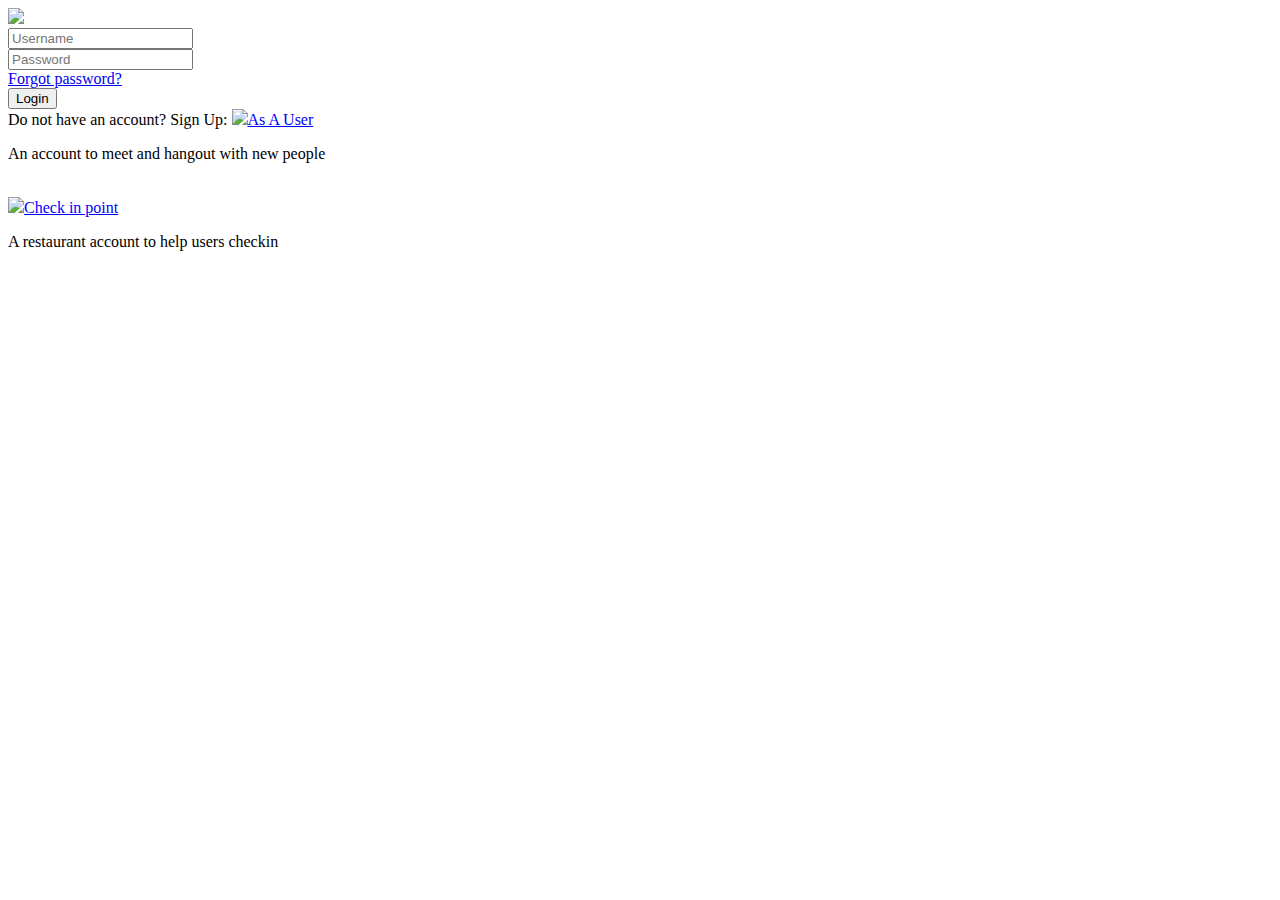
==== index.html @ bbd9164a "Add files via upload" ====
<!DOCTYPE html>
<!--
To change this license header, choose License Headers in Project Properties.
To change this template file, choose Tools | Templates
and open the template in the editor.
-->

<html lang="en">
<head>
	<title>Users | Hangout With Fans</title>
	<meta charset="UTF-8">
	<meta name="viewport" content="width=device-width, initial-scale=1">
<!--===============================================================================================-->	
	<link rel="icon" type="image/png" href="images/icons/favicon.ico"/>
<!--===============================================================================================-->
	<link rel="stylesheet" type="text/css" href="vendor/bootstrap/css/bootstrap.min.css">
<!--===============================================================================================-->
	<link rel="stylesheet" type="text/css" href="fonts/font-awesome-4.7.0/css/font-awesome.min.css">
<!--===============================================================================================-->
	<link rel="stylesheet" type="text/css" href="fonts/iconic/css/material-design-iconic-font.min.css">
<!--===============================================================================================-->
	<link rel="stylesheet" type="text/css" href="vendor/animate/animate.css">
<!--===============================================================================================-->	
	<link rel="stylesheet" type="text/css" href="vendor/css-hamburgers/hamburgers.min.css">
<!--===============================================================================================-->
	<link rel="stylesheet" type="text/css" href="vendor/animsition/css/animsition.min.css">
<!--===============================================================================================-->
	<link rel="stylesheet" type="text/css" href="vendor/select2/select2.min.css">
<!--===============================================================================================-->	
	<link rel="stylesheet" type="text/css" href="vendor/daterangepicker/daterangepicker.css">
<!--===============================================================================================-->
	<link rel="stylesheet" type="text/css" href="css/util.css">
	<link rel="stylesheet" type="text/css" href="css/main.css">
<!--===============================================================================================-->

</head>
<body>
	
	<div class="limiter">
		<div class="container-login100" style="background-image: url('images/bg-01.png');">
			<div class="wrap-login100 p-l-55 p-r-55 p-t-65 p-b-54">
                             <div class="p-l-20">  
                                        <img  src="images/logo2.png" style="width: 320px" style="height: 320px">
                                    </div>
				<form class="login100-form validate-form">
                                   

					<div class="wrap-input100 validate-input m-b-23" data-validate = "Username is reauired">
						
						<input class="input100" type="text" name="username" placeholder="Username">
						<span class="focus-input100" data-symbol="&#xf207;"></span>
					</div>

					<div class="wrap-input100 validate-input  m-b-23" data-validate="Password is required">
						
						<input class="input100" type="password" name="pass" placeholder="Password">
						<span class="focus-input100" data-symbol="&#xf191;"></span>
					</div>
					
					<div class="text-right p-t-8 p-b-31">
						<a href="forgotPassword.html">
							Forgot password?
						</a>
					</div>
					
					<div class="container-login100-form-btn">
						<div class="wrap-login100-form-btn">
							<div class="login100-form-bgbtn"></div>
							<button class="login100-form-btn">
								Login
							</button>
						</div>
                                            	<div class="flex-col-c p-t-90">
						<span class="txt1 p-b-17">
							Do not have an account? Sign Up:
						</span>

						
                                            <img src="images/profile.png" style="height: 30px" style="width: 30px"><a href="signup_user.html"  style="color: blue">As A User</a><p>An account to meet and hangout with new people</p>
                                            <br>
                                            <img src="images/location (5).png" style="height: 33px" style="width: 33px"><a href="signup_checkin.html" style="color: blue">Check in point</a><p>A restaurant account to help users checkin</p>
					</div>
					</div>

				</form>
			</div>
		</div>
	</div>
	

	<div id="dropDownSelect1"></div>
	
<!--===============================================================================================-->
	<script src="vendor/jquery/jquery-3.2.1.min.js"></script>
<!--===============================================================================================-->
	<script src="vendor/animsition/js/animsition.min.js"></script>
<!--===============================================================================================-->
	<script src="vendor/bootstrap/js/popper.js"></script>
	<script src="vendor/bootstrap/js/bootstrap.min.js"></script>
<!--===============================================================================================-->
	<script src="vendor/select2/select2.min.js"></script>
<!--===============================================================================================-->
	<script src="vendor/daterangepicker/moment.min.js"></script>
	<script src="vendor/daterangepicker/daterangepicker.js"></script>
<!--===============================================================================================-->
	<script src="vendor/countdowntime/countdowntime.js"></script>
<!--===============================================================================================-->
	<script src="js/main.js"></script>

</body>
</html>
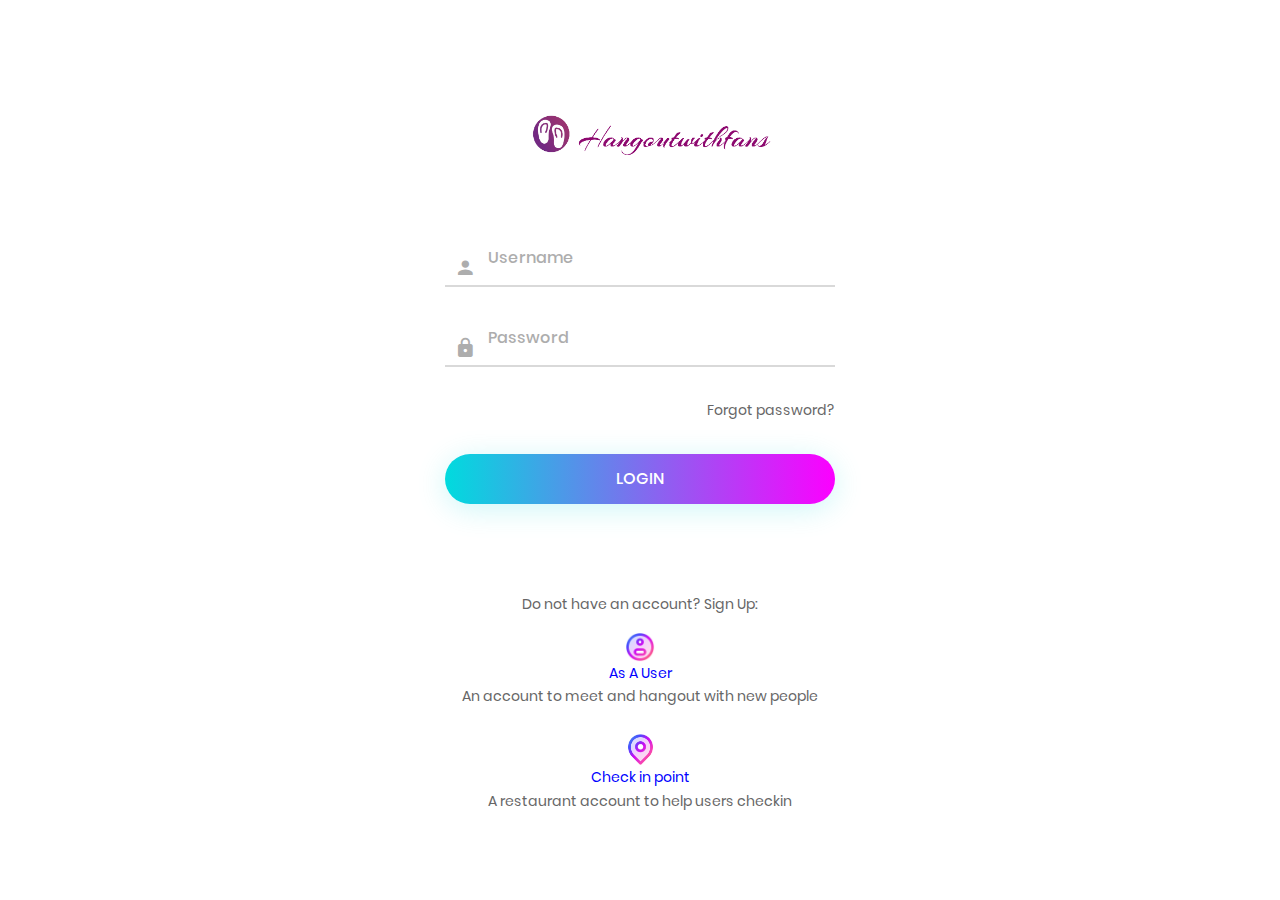
==== commit fdb0dda2: "Add files via upload" ====
--- a/index.html
+++ b/index.html
@@ -39,10 +39,11 @@
 	<div class="limiter">
 		<div class="container-login100" style="background-image: url('images/bg-01.png');">
 			<div class="wrap-login100 p-l-55 p-r-55 p-t-65 p-b-54">
-                             <div class="p-l-20">  
-                                        <img  src="images/logo2.png" style="width: 320px" style="height: 320px">
-                                    </div>
+                             
 				<form class="login100-form validate-form">
+                                    <div class="login100-form-title p-b-49">
+					 <img  src="images/logo2.png" style="width: 320px" style="height: 320px">	
+					</div>
                                    
 
 					<div class="wrap-input100 validate-input m-b-23" data-validate = "Username is reauired">
--- a/fonts/iconic/css/material-design-iconic-font.min.css
+++ b/fonts/iconic/css/material-design-iconic-font.min.css
@@ -0,0 +1 @@
+@font-face{font-family:Material-Design-Iconic-Font;src:url(../fonts/Material-Design-Iconic-Font.woff2?v=2.2.0) format('woff2'),url(../fonts/Material-Design-Iconic-Font.woff?v=2.2.0) format('woff'),url(../fonts/Material-Design-Iconic-Font.ttf?v=2.2.0) format('truetype')}.zmdi{display:inline-block;font:normal normal normal 14px/1 'Material-Design-Iconic-Font';font-size:inherit;text-rendering:auto;-webkit-font-smoothing:antialiased;-moz-osx-font-smoothing:grayscale}.zmdi-hc-lg{font-size:1.33333333em;line-height:.75em;vertical-align:-15%}.zmdi-hc-2x{font-size:2em}.zmdi-hc-3x{font-size:3em}.zmdi-hc-4x{font-size:4em}.zmdi-hc-5x{font-size:5em}.zmdi-hc-fw{width:1.28571429em;text-align:center}.zmdi-hc-ul{padding-left:0;margin-left:2.14285714em;list-style-type:none}.zmdi-hc-ul>li{position:relative}.zmdi-hc-li{position:absolute;left:-2.14285714em;width:2.14285714em;top:.14285714em;text-align:center}.zmdi-hc-li.zmdi-hc-lg{left:-1.85714286em}.zmdi-hc-border{padding:.1em .25em;border:solid .1em #9e9e9e;border-radius:2px}.zmdi-hc-border-circle{padding:.1em .25em;border:solid .1em #9e9e9e;border-radius:50%}.zmdi.pull-left{float:left;margin-right:.15em}.zmdi.pull-right{float:right;margin-left:.15em}.zmdi-hc-spin{-webkit-animation:zmdi-spin 1.5s infinite linear;animation:zmdi-spin 1.5s infinite linear}.zmdi-hc-spin-reverse{-webkit-animation:zmdi-spin-reverse 1.5s infinite linear;animation:zmdi-spin-reverse 1.5s infinite linear}@-webkit-keyframes zmdi-spin{0%{-webkit-transform:rotate(0deg);transform:rotate(0deg)}100%{-webkit-transform:rotate(359deg);transform:rotate(359deg)}}@keyframes zmdi-spin{0%{-webkit-transform:rotate(0deg);transform:rotate(0deg)}100%{-webkit-transform:rotate(359deg);transform:rotate(359deg)}}@-webkit-keyframes zmdi-spin-reverse{0%{-webkit-transform:rotate(0deg);transform:rotate(0deg)}100%{-webkit-transform:rotate(-359deg);transform:rotate(-359deg)}}@keyframes zmdi-spin-reverse{0%{-webkit-transform:rotate(0deg);transform:rotate(0deg)}100%{-webkit-transform:rotate(-359deg);transform:rotate(-359deg)}}.zmdi-hc-rotate-90{-webkit-transform:rotate(90deg);-ms-transform:rotate(90deg);transform:rotate(90deg)}.zmdi-hc-rotate-180{-webkit-transform:rotate(180deg);-ms-transform:rotate(180deg);transform:rotate(180deg)}.zmdi-hc-rotate-270{-webkit-transform:rotate(270deg);-ms-transform:rotate(270deg);transform:rotate(270deg)}.zmdi-hc-flip-horizontal{-webkit-transform:scale(-1,1);-ms-transform:scale(-1,1);transform:scale(-1,1)}.zmdi-hc-flip-vertical{-webkit-transform:scale(1,-1);-ms-transform:scale(1,-1);transform:scale(1,-1)}.zmdi-hc-stack{position:relative;display:inline-block;width:2em;height:2em;line-height:2em;vertical-align:middle}.zmdi-hc-stack-1x,.zmdi-hc-stack-2x{position:absolute;left:0;width:100%;text-align:center}.zmdi-hc-stack-1x{line-height:inherit}.zmdi-hc-stack-2x{font-size:2em}.zmdi-hc-inverse{color:#fff}.zmdi-3d-rotation:before{content:'\f101'}.zmdi-airplane-off:before{content:'\f102'}.zmdi-airplane:before{content:'\f103'}.zmdi-album:before{content:'\f104'}.zmdi-archive:before{content:'\f105'}.zmdi-assignment-account:before{content:'\f106'}.zmdi-assignment-alert:before{content:'\f107'}.zmdi-assignment-check:before{content:'\f108'}.zmdi-assignment-o:before{content:'\f109'}.zmdi-assignment-return:before{content:'\f10a'}.zmdi-assignment-returned:before{content:'\f10b'}.zmdi-assignment:before{content:'\f10c'}.zmdi-attachment-alt:before{content:'\f10d'}.zmdi-attachment:before{content:'\f10e'}.zmdi-audio:before{content:'\f10f'}.zmdi-badge-check:before{content:'\f110'}.zmdi-balance-wallet:before{content:'\f111'}.zmdi-balance:before{content:'\f112'}.zmdi-battery-alert:before{content:'\f113'}.zmdi-battery-flash:before{content:'\f114'}.zmdi-battery-unknown:before{content:'\f115'}.zmdi-battery:before{content:'\f116'}.zmdi-bike:before{content:'\f117'}.zmdi-block-alt:before{content:'\f118'}.zmdi-block:before{content:'\f119'}.zmdi-boat:before{content:'\f11a'}.zmdi-book-image:before{content:'\f11b'}.zmdi-book:before{content:'\f11c'}.zmdi-bookmark-outline:before{content:'\f11d'}.zmdi-bookmark:before{content:'\f11e'}.zmdi-brush:before{content:'\f11f'}.zmdi-bug:before{content:'\f120'}.zmdi-bus:before{content:'\f121'}.zmdi-cake:before{content:'\f122'}.zmdi-car-taxi:before{content:'\f123'}.zmdi-car-wash:before{content:'\f124'}.zmdi-car:before{content:'\f125'}.zmdi-card-giftcard:before{content:'\f126'}.zmdi-card-membership:before{content:'\f127'}.zmdi-card-travel:before{content:'\f128'}.zmdi-card:before{content:'\f129'}.zmdi-case-check:before{content:'\f12a'}.zmdi-case-download:before{content:'\f12b'}.zmdi-case-play:before{content:'\f12c'}.zmdi-case:before{content:'\f12d'}.zmdi-cast-connected:before{content:'\f12e'}.zmdi-cast:before{content:'\f12f'}.zmdi-chart-donut:before{content:'\f130'}.zmdi-chart:before{content:'\f131'}.zmdi-city-alt:before{content:'\f132'}.zmdi-city:before{content:'\f133'}.zmdi-close-circle-o:before{content:'\f134'}.zmdi-close-circle:before{content:'\f135'}.zmdi-close:before{content:'\f136'}.zmdi-cocktail:before{content:'\f137'}.zmdi-code-setting:before{content:'\f138'}.zmdi-code-smartphone:before{content:'\f139'}.zmdi-code:before{content:'\f13a'}.zmdi-coffee:before{content:'\f13b'}.zmdi-collection-bookmark:before{content:'\f13c'}.zmdi-collection-case-play:before{content:'\f13d'}.zmdi-collection-folder-image:before{content:'\f13e'}.zmdi-collection-image-o:before{content:'\f13f'}.zmdi-collection-image:before{content:'\f140'}.zmdi-collection-item-1:before{content:'\f141'}.zmdi-collection-item-2:before{content:'\f142'}.zmdi-collection-item-3:before{content:'\f143'}.zmdi-collection-item-4:before{content:'\f144'}.zmdi-collection-item-5:before{content:'\f145'}.zmdi-collection-item-6:before{content:'\f146'}.zmdi-collection-item-7:before{content:'\f147'}.zmdi-collection-item-8:before{content:'\f148'}.zmdi-collection-item-9-plus:before{content:'\f149'}.zmdi-collection-item-9:before{content:'\f14a'}.zmdi-collection-item:before{content:'\f14b'}.zmdi-collection-music:before{content:'\f14c'}.zmdi-collection-pdf:before{content:'\f14d'}.zmdi-collection-plus:before{content:'\f14e'}.zmdi-collection-speaker:before{content:'\f14f'}.zmdi-collection-text:before{content:'\f150'}.zmdi-collection-video:before{content:'\f151'}.zmdi-compass:before{content:'\f152'}.zmdi-cutlery:before{content:'\f153'}.zmdi-delete:before{content:'\f154'}.zmdi-dialpad:before{content:'\f155'}.zmdi-dns:before{content:'\f156'}.zmdi-drink:before{content:'\f157'}.zmdi-edit:before{content:'\f158'}.zmdi-email-open:before{content:'\f159'}.zmdi-email:before{content:'\f15a'}.zmdi-eye-off:before{content:'\f15b'}.zmdi-eye:before{content:'\f15c'}.zmdi-eyedropper:before{content:'\f15d'}.zmdi-favorite-outline:before{content:'\f15e'}.zmdi-favorite:before{content:'\f15f'}.zmdi-filter-list:before{content:'\f160'}.zmdi-fire:before{content:'\f161'}.zmdi-flag:before{content:'\f162'}.zmdi-flare:before{content:'\f163'}.zmdi-flash-auto:before{content:'\f164'}.zmdi-flash-off:before{content:'\f165'}.zmdi-flash:before{content:'\f166'}.zmdi-flip:before{content:'\f167'}.zmdi-flower-alt:before{content:'\f168'}.zmdi-flower:before{content:'\f169'}.zmdi-font:before{content:'\f16a'}.zmdi-fullscreen-alt:before{content:'\f16b'}.zmdi-fullscreen-exit:before{content:'\f16c'}.zmdi-fullscreen:before{content:'\f16d'}.zmdi-functions:before{content:'\f16e'}.zmdi-gas-station:before{content:'\f16f'}.zmdi-gesture:before{content:'\f170'}.zmdi-globe-alt:before{content:'\f171'}.zmdi-globe-lock:before{content:'\f172'}.zmdi-globe:before{content:'\f173'}.zmdi-graduation-cap:before{content:'\f174'}.zmdi-home:before{content:'\f175'}.zmdi-hospital-alt:before{content:'\f176'}.zmdi-hospital:before{content:'\f177'}.zmdi-hotel:before{content:'\f178'}.zmdi-hourglass-alt:before{content:'\f179'}.zmdi-hourglass-outline:before{content:'\f17a'}.zmdi-hourglass:before{content:'\f17b'}.zmdi-http:before{content:'\f17c'}.zmdi-image-alt:before{content:'\f17d'}.zmdi-image-o:before{content:'\f17e'}.zmdi-image:before{content:'\f17f'}.zmdi-inbox:before{content:'\f180'}.zmdi-invert-colors-off:before{content:'\f181'}.zmdi-invert-colors:before{content:'\f182'}.zmdi-key:before{content:'\f183'}.zmdi-label-alt-outline:before{content:'\f184'}.zmdi-label-alt:before{content:'\f185'}.zmdi-label-heart:before{content:'\f186'}.zmdi-label:before{content:'\f187'}.zmdi-labels:before{content:'\f188'}.zmdi-lamp:before{content:'\f189'}.zmdi-landscape:before{content:'\f18a'}.zmdi-layers-off:before{content:'\f18b'}.zmdi-layers:before{content:'\f18c'}.zmdi-library:before{content:'\f18d'}.zmdi-link:before{content:'\f18e'}.zmdi-lock-open:before{content:'\f18f'}.zmdi-lock-outline:before{content:'\f190'}.zmdi-lock:before{content:'\f191'}.zmdi-mail-reply-all:before{content:'\f192'}.zmdi-mail-reply:before{content:'\f193'}.zmdi-mail-send:before{content:'\f194'}.zmdi-mall:before{content:'\f195'}.zmdi-map:before{content:'\f196'}.zmdi-menu:before{content:'\f197'}.zmdi-money-box:before{content:'\f198'}.zmdi-money-off:before{content:'\f199'}.zmdi-money:before{content:'\f19a'}.zmdi-more-vert:before{content:'\f19b'}.zmdi-more:before{content:'\f19c'}.zmdi-movie-alt:before{content:'\f19d'}.zmdi-movie:before{content:'\f19e'}.zmdi-nature-people:before{content:'\f19f'}.zmdi-nature:before{content:'\f1a0'}.zmdi-navigation:before{content:'\f1a1'}.zmdi-open-in-browser:before{content:'\f1a2'}.zmdi-open-in-new:before{content:'\f1a3'}.zmdi-palette:before{content:'\f1a4'}.zmdi-parking:before{content:'\f1a5'}.zmdi-pin-account:before{content:'\f1a6'}.zmdi-pin-assistant:before{content:'\f1a7'}.zmdi-pin-drop:before{content:'\f1a8'}.zmdi-pin-help:before{content:'\f1a9'}.zmdi-pin-off:before{content:'\f1aa'}.zmdi-pin:before{content:'\f1ab'}.zmdi-pizza:before{content:'\f1ac'}.zmdi-plaster:before{content:'\f1ad'}.zmdi-power-setting:before{content:'\f1ae'}.zmdi-power:before{content:'\f1af'}.zmdi-print:before{content:'\f1b0'}.zmdi-puzzle-piece:before{content:'\f1b1'}.zmdi-quote:before{content:'\f1b2'}.zmdi-railway:before{content:'\f1b3'}.zmdi-receipt:before{content:'\f1b4'}.zmdi-refresh-alt:before{content:'\f1b5'}.zmdi-refresh-sync-alert:before{content:'\f1b6'}.zmdi-refresh-sync-off:before{content:'\f1b7'}.zmdi-refresh-sync:before{content:'\f1b8'}.zmdi-refresh:before{content:'\f1b9'}.zmdi-roller:before{content:'\f1ba'}.zmdi-ruler:before{content:'\f1bb'}.zmdi-scissors:before{content:'\f1bc'}.zmdi-screen-rotation-lock:before{content:'\f1bd'}.zmdi-screen-rotation:before{content:'\f1be'}.zmdi-search-for:before{content:'\f1bf'}.zmdi-search-in-file:before{content:'\f1c0'}.zmdi-search-in-page:before{content:'\f1c1'}.zmdi-search-replace:before{content:'\f1c2'}.zmdi-search:before{content:'\f1c3'}.zmdi-seat:before{content:'\f1c4'}.zmdi-settings-square:before{content:'\f1c5'}.zmdi-settings:before{content:'\f1c6'}.zmdi-shield-check:before{content:'\f1c7'}.zmdi-shield-security:before{content:'\f1c8'}.zmdi-shopping-basket:before{content:'\f1c9'}.zmdi-shopping-cart-plus:before{content:'\f1ca'}.zmdi-shopping-cart:before{content:'\f1cb'}.zmdi-sign-in:before{content:'\f1cc'}.zmdi-sort-amount-asc:before{content:'\f1cd'}.zmdi-sort-amount-desc:before{content:'\f1ce'}.zmdi-sort-asc:before{content:'\f1cf'}.zmdi-sort-desc:before{content:'\f1d0'}.zmdi-spellcheck:before{content:'\f1d1'}.zmdi-storage:before{content:'\f1d2'}.zmdi-store-24:before{content:'\f1d3'}.zmdi-store:before{content:'\f1d4'}.zmdi-subway:before{content:'\f1d5'}.zmdi-sun:before{content:'\f1d6'}.zmdi-tab-unselected:before{content:'\f1d7'}.zmdi-tab:before{content:'\f1d8'}.zmdi-tag-close:before{content:'\f1d9'}.zmdi-tag-more:before{content:'\f1da'}.zmdi-tag:before{content:'\f1db'}.zmdi-thumb-down:before{content:'\f1dc'}.zmdi-thumb-up-down:before{content:'\f1dd'}.zmdi-thumb-up:before{content:'\f1de'}.zmdi-ticket-star:before{content:'\f1df'}.zmdi-toll:before{content:'\f1e0'}.zmdi-toys:before{content:'\f1e1'}.zmdi-traffic:before{content:'\f1e2'}.zmdi-translate:before{content:'\f1e3'}.zmdi-triangle-down:before{content:'\f1e4'}.zmdi-triangle-up:before{content:'\f1e5'}.zmdi-truck:before{content:'\f1e6'}.zmdi-turning-sign:before{content:'\f1e7'}.zmdi-wallpaper:before{content:'\f1e8'}.zmdi-washing-machine:before{content:'\f1e9'}.zmdi-window-maximize:before{content:'\f1ea'}.zmdi-window-minimize:before{content:'\f1eb'}.zmdi-window-restore:before{content:'\f1ec'}.zmdi-wrench:before{content:'\f1ed'}.zmdi-zoom-in:before{content:'\f1ee'}.zmdi-zoom-out:before{content:'\f1ef'}.zmdi-alert-circle-o:before{content:'\f1f0'}.zmdi-alert-circle:before{content:'\f1f1'}.zmdi-alert-octagon:before{content:'\f1f2'}.zmdi-alert-polygon:before{content:'\f1f3'}.zmdi-alert-triangle:before{content:'\f1f4'}.zmdi-help-outline:before{content:'\f1f5'}.zmdi-help:before{content:'\f1f6'}.zmdi-info-outline:before{content:'\f1f7'}.zmdi-info:before{content:'\f1f8'}.zmdi-notifications-active:before{content:'\f1f9'}.zmdi-notifications-add:before{content:'\f1fa'}.zmdi-notifications-none:before{content:'\f1fb'}.zmdi-notifications-off:before{content:'\f1fc'}.zmdi-notifications-paused:before{content:'\f1fd'}.zmdi-notifications:before{content:'\f1fe'}.zmdi-account-add:before{content:'\f1ff'}.zmdi-account-box-mail:before{content:'\f200'}.zmdi-account-box-o:before{content:'\f201'}.zmdi-account-box-phone:before{content:'\f202'}.zmdi-account-box:before{content:'\f203'}.zmdi-account-calendar:before{content:'\f204'}.zmdi-account-circle:before{content:'\f205'}.zmdi-account-o:before{content:'\f206'}.zmdi-account:before{content:'\f207'}.zmdi-accounts-add:before{content:'\f208'}.zmdi-accounts-alt:before{content:'\f209'}.zmdi-accounts-list-alt:before{content:'\f20a'}.zmdi-accounts-list:before{content:'\f20b'}.zmdi-accounts-outline:before{content:'\f20c'}.zmdi-accounts:before{content:'\f20d'}.zmdi-face:before{content:'\f20e'}.zmdi-female:before{content:'\f20f'}.zmdi-male-alt:before{content:'\f210'}.zmdi-male-female:before{content:'\f211'}.zmdi-male:before{content:'\f212'}.zmdi-mood-bad:before{content:'\f213'}.zmdi-mood:before{content:'\f214'}.zmdi-run:before{content:'\f215'}.zmdi-walk:before{content:'\f216'}.zmdi-cloud-box:before{content:'\f217'}.zmdi-cloud-circle:before{content:'\f218'}.zmdi-cloud-done:before{content:'\f219'}.zmdi-cloud-download:before{content:'\f21a'}.zmdi-cloud-off:before{content:'\f21b'}.zmdi-cloud-outline-alt:before{content:'\f21c'}.zmdi-cloud-outline:before{content:'\f21d'}.zmdi-cloud-upload:before{content:'\f21e'}.zmdi-cloud:before{content:'\f21f'}.zmdi-download:before{content:'\f220'}.zmdi-file-plus:before{content:'\f221'}.zmdi-file-text:before{content:'\f222'}.zmdi-file:before{content:'\f223'}.zmdi-folder-outline:before{content:'\f224'}.zmdi-folder-person:before{content:'\f225'}.zmdi-folder-star-alt:before{content:'\f226'}.zmdi-folder-star:before{content:'\f227'}.zmdi-folder:before{content:'\f228'}.zmdi-gif:before{content:'\f229'}.zmdi-upload:before{content:'\f22a'}.zmdi-border-all:before{content:'\f22b'}.zmdi-border-bottom:before{content:'\f22c'}.zmdi-border-clear:before{content:'\f22d'}.zmdi-border-color:before{content:'\f22e'}.zmdi-border-horizontal:before{content:'\f22f'}.zmdi-border-inner:before{content:'\f230'}.zmdi-border-left:before{content:'\f231'}.zmdi-border-outer:before{content:'\f232'}.zmdi-border-right:before{content:'\f233'}.zmdi-border-style:before{content:'\f234'}.zmdi-border-top:before{content:'\f235'}.zmdi-border-vertical:before{content:'\f236'}.zmdi-copy:before{content:'\f237'}.zmdi-crop:before{content:'\f238'}.zmdi-format-align-center:before{content:'\f239'}.zmdi-format-align-justify:before{content:'\f23a'}.zmdi-format-align-left:before{content:'\f23b'}.zmdi-format-align-right:before{content:'\f23c'}.zmdi-format-bold:before{content:'\f23d'}.zmdi-format-clear-all:before{content:'\f23e'}.zmdi-format-clear:before{content:'\f23f'}.zmdi-format-color-fill:before{content:'\f240'}.zmdi-format-color-reset:before{content:'\f241'}.zmdi-format-color-text:before{content:'\f242'}.zmdi-format-indent-decrease:before{content:'\f243'}.zmdi-format-indent-increase:before{content:'\f244'}.zmdi-format-italic:before{content:'\f245'}.zmdi-format-line-spacing:before{content:'\f246'}.zmdi-format-list-bulleted:before{content:'\f247'}.zmdi-format-list-numbered:before{content:'\f248'}.zmdi-format-ltr:before{content:'\f249'}.zmdi-format-rtl:before{content:'\f24a'}.zmdi-format-size:before{content:'\f24b'}.zmdi-format-strikethrough-s:before{content:'\f24c'}.zmdi-format-strikethrough:before{content:'\f24d'}.zmdi-format-subject:before{content:'\f24e'}.zmdi-format-underlined:before{content:'\f24f'}.zmdi-format-valign-bottom:before{content:'\f250'}.zmdi-format-valign-center:before{content:'\f251'}.zmdi-format-valign-top:before{content:'\f252'}.zmdi-redo:before{content:'\f253'}.zmdi-select-all:before{content:'\f254'}.zmdi-space-bar:before{content:'\f255'}.zmdi-text-format:before{content:'\f256'}.zmdi-transform:before{content:'\f257'}.zmdi-undo:before{content:'\f258'}.zmdi-wrap-text:before{content:'\f259'}.zmdi-comment-alert:before{content:'\f25a'}.zmdi-comment-alt-text:before{content:'\f25b'}.zmdi-comment-alt:before{content:'\f25c'}.zmdi-comment-edit:before{content:'\f25d'}.zmdi-comment-image:before{content:'\f25e'}.zmdi-comment-list:before{content:'\f25f'}.zmdi-comment-more:before{content:'\f260'}.zmdi-comment-outline:before{content:'\f261'}.zmdi-comment-text-alt:before{content:'\f262'}.zmdi-comment-text:before{content:'\f263'}.zmdi-comment-video:before{content:'\f264'}.zmdi-comment:before{content:'\f265'}.zmdi-comments:before{content:'\f266'}.zmdi-check-all:before{content:'\f267'}.zmdi-check-circle-u:before{content:'\f268'}.zmdi-check-circle:before{content:'\f269'}.zmdi-check-square:before{content:'\f26a'}.zmdi-check:before{content:'\f26b'}.zmdi-circle-o:before{content:'\f26c'}.zmdi-circle:before{content:'\f26d'}.zmdi-dot-circle-alt:before{content:'\f26e'}.zmdi-dot-circle:before{content:'\f26f'}.zmdi-minus-circle-outline:before{content:'\f270'}.zmdi-minus-circle:before{content:'\f271'}.zmdi-minus-square:before{content:'\f272'}.zmdi-minus:before{content:'\f273'}.zmdi-plus-circle-o-duplicate:before{content:'\f274'}.zmdi-plus-circle-o:before{content:'\f275'}.zmdi-plus-circle:before{content:'\f276'}.zmdi-plus-square:before{content:'\f277'}.zmdi-plus:before{content:'\f278'}.zmdi-square-o:before{content:'\f279'}.zmdi-star-circle:before{content:'\f27a'}.zmdi-star-half:before{content:'\f27b'}.zmdi-star-outline:before{content:'\f27c'}.zmdi-star:before{content:'\f27d'}.zmdi-bluetooth-connected:before{content:'\f27e'}.zmdi-bluetooth-off:before{content:'\f27f'}.zmdi-bluetooth-search:before{content:'\f280'}.zmdi-bluetooth-setting:before{content:'\f281'}.zmdi-bluetooth:before{content:'\f282'}.zmdi-camera-add:before{content:'\f283'}.zmdi-camera-alt:before{content:'\f284'}.zmdi-camera-bw:before{content:'\f285'}.zmdi-camera-front:before{content:'\f286'}.zmdi-camera-mic:before{content:'\f287'}.zmdi-camera-party-mode:before{content:'\f288'}.zmdi-camera-rear:before{content:'\f289'}.zmdi-camera-roll:before{content:'\f28a'}.zmdi-camera-switch:before{content:'\f28b'}.zmdi-camera:before{content:'\f28c'}.zmdi-card-alert:before{content:'\f28d'}.zmdi-card-off:before{content:'\f28e'}.zmdi-card-sd:before{content:'\f28f'}.zmdi-card-sim:before{content:'\f290'}.zmdi-desktop-mac:before{content:'\f291'}.zmdi-desktop-windows:before{content:'\f292'}.zmdi-device-hub:before{content:'\f293'}.zmdi-devices-off:before{content:'\f294'}.zmdi-devices:before{content:'\f295'}.zmdi-dock:before{content:'\f296'}.zmdi-floppy:before{content:'\f297'}.zmdi-gamepad:before{content:'\f298'}.zmdi-gps-dot:before{content:'\f299'}.zmdi-gps-off:before{content:'\f29a'}.zmdi-gps:before{content:'\f29b'}.zmdi-headset-mic:before{content:'\f29c'}.zmdi-headset:before{content:'\f29d'}.zmdi-input-antenna:before{content:'\f29e'}.zmdi-input-composite:before{content:'\f29f'}.zmdi-input-hdmi:before{content:'\f2a0'}.zmdi-input-power:before{content:'\f2a1'}.zmdi-input-svideo:before{content:'\f2a2'}.zmdi-keyboard-hide:before{content:'\f2a3'}.zmdi-keyboard:before{content:'\f2a4'}.zmdi-laptop-chromebook:before{content:'\f2a5'}.zmdi-laptop-mac:before{content:'\f2a6'}.zmdi-laptop:before{content:'\f2a7'}.zmdi-mic-off:before{content:'\f2a8'}.zmdi-mic-outline:before{content:'\f2a9'}.zmdi-mic-setting:before{content:'\f2aa'}.zmdi-mic:before{content:'\f2ab'}.zmdi-mouse:before{content:'\f2ac'}.zmdi-network-alert:before{content:'\f2ad'}.zmdi-network-locked:before{content:'\f2ae'}.zmdi-network-off:before{content:'\f2af'}.zmdi-network-outline:before{content:'\f2b0'}.zmdi-network-setting:before{content:'\f2b1'}.zmdi-network:before{content:'\f2b2'}.zmdi-phone-bluetooth:before{content:'\f2b3'}.zmdi-phone-end:before{content:'\f2b4'}.zmdi-phone-forwarded:before{content:'\f2b5'}.zmdi-phone-in-talk:before{content:'\f2b6'}.zmdi-phone-locked:before{content:'\f2b7'}.zmdi-phone-missed:before{content:'\f2b8'}.zmdi-phone-msg:before{content:'\f2b9'}.zmdi-phone-paused:before{content:'\f2ba'}.zmdi-phone-ring:before{content:'\f2bb'}.zmdi-phone-setting:before{content:'\f2bc'}.zmdi-phone-sip:before{content:'\f2bd'}.zmdi-phone:before{content:'\f2be'}.zmdi-portable-wifi-changes:before{content:'\f2bf'}.zmdi-portable-wifi-off:before{content:'\f2c0'}.zmdi-portable-wifi:before{content:'\f2c1'}.zmdi-radio:before{content:'\f2c2'}.zmdi-reader:before{content:'\f2c3'}.zmdi-remote-control-alt:before{content:'\f2c4'}.zmdi-remote-control:before{content:'\f2c5'}.zmdi-router:before{content:'\f2c6'}.zmdi-scanner:before{content:'\f2c7'}.zmdi-smartphone-android:before{content:'\f2c8'}.zmdi-smartphone-download:before{content:'\f2c9'}.zmdi-smartphone-erase:before{content:'\f2ca'}.zmdi-smartphone-info:before{content:'\f2cb'}.zmdi-smartphone-iphone:before{content:'\f2cc'}.zmdi-smartphone-landscape-lock:before{content:'\f2cd'}.zmdi-smartphone-landscape:before{content:'\f2ce'}.zmdi-smartphone-lock:before{content:'\f2cf'}.zmdi-smartphone-portrait-lock:before{content:'\f2d0'}.zmdi-smartphone-ring:before{content:'\f2d1'}.zmdi-smartphone-setting:before{content:'\f2d2'}.zmdi-smartphone-setup:before{content:'\f2d3'}.zmdi-smartphone:before{content:'\f2d4'}.zmdi-speaker:before{content:'\f2d5'}.zmdi-tablet-android:before{content:'\f2d6'}.zmdi-tablet-mac:before{content:'\f2d7'}.zmdi-tablet:before{content:'\f2d8'}.zmdi-tv-alt-play:before{content:'\f2d9'}.zmdi-tv-list:before{content:'\f2da'}.zmdi-tv-play:before{content:'\f2db'}.zmdi-tv:before{content:'\f2dc'}.zmdi-usb:before{content:'\f2dd'}.zmdi-videocam-off:before{content:'\f2de'}.zmdi-videocam-switch:before{content:'\f2df'}.zmdi-videocam:before{content:'\f2e0'}.zmdi-watch:before{content:'\f2e1'}.zmdi-wifi-alt-2:before{content:'\f2e2'}.zmdi-wifi-alt:before{content:'\f2e3'}.zmdi-wifi-info:before{content:'\f2e4'}.zmdi-wifi-lock:before{content:'\f2e5'}.zmdi-wifi-off:before{content:'\f2e6'}.zmdi-wifi-outline:before{content:'\f2e7'}.zmdi-wifi:before{content:'\f2e8'}.zmdi-arrow-left-bottom:before{content:'\f2e9'}.zmdi-arrow-left:before{content:'\f2ea'}.zmdi-arrow-merge:before{content:'\f2eb'}.zmdi-arrow-missed:before{content:'\f2ec'}.zmdi-arrow-right-top:before{content:'\f2ed'}.zmdi-arrow-right:before{content:'\f2ee'}.zmdi-arrow-split:before{content:'\f2ef'}.zmdi-arrows:before{content:'\f2f0'}.zmdi-caret-down-circle:before{content:'\f2f1'}.zmdi-caret-down:before{content:'\f2f2'}.zmdi-caret-left-circle:before{content:'\f2f3'}.zmdi-caret-left:before{content:'\f2f4'}.zmdi-caret-right-circle:before{content:'\f2f5'}.zmdi-caret-right:before{content:'\f2f6'}.zmdi-caret-up-circle:before{content:'\f2f7'}.zmdi-caret-up:before{content:'\f2f8'}.zmdi-chevron-down:before{content:'\f2f9'}.zmdi-chevron-left:before{content:'\f2fa'}.zmdi-chevron-right:before{content:'\f2fb'}.zmdi-chevron-up:before{content:'\f2fc'}.zmdi-forward:before{content:'\f2fd'}.zmdi-long-arrow-down:before{content:'\f2fe'}.zmdi-long-arrow-left:before{content:'\f2ff'}.zmdi-long-arrow-return:before{content:'\f300'}.zmdi-long-arrow-right:before{content:'\f301'}.zmdi-long-arrow-tab:before{content:'\f302'}.zmdi-long-arrow-up:before{content:'\f303'}.zmdi-rotate-ccw:before{content:'\f304'}.zmdi-rotate-cw:before{content:'\f305'}.zmdi-rotate-left:before{content:'\f306'}.zmdi-rotate-right:before{content:'\f307'}.zmdi-square-down:before{content:'\f308'}.zmdi-square-right:before{content:'\f309'}.zmdi-swap-alt:before{content:'\f30a'}.zmdi-swap-vertical-circle:before{content:'\f30b'}.zmdi-swap-vertical:before{content:'\f30c'}.zmdi-swap:before{content:'\f30d'}.zmdi-trending-down:before{content:'\f30e'}.zmdi-trending-flat:before{content:'\f30f'}.zmdi-trending-up:before{content:'\f310'}.zmdi-unfold-less:before{content:'\f311'}.zmdi-unfold-more:before{content:'\f312'}.zmdi-apps:before{content:'\f313'}.zmdi-grid-off:before{content:'\f314'}.zmdi-grid:before{content:'\f315'}.zmdi-view-agenda:before{content:'\f316'}.zmdi-view-array:before{content:'\f317'}.zmdi-view-carousel:before{content:'\f318'}.zmdi-view-column:before{content:'\f319'}.zmdi-view-comfy:before{content:'\f31a'}.zmdi-view-compact:before{content:'\f31b'}.zmdi-view-dashboard:before{content:'\f31c'}.zmdi-view-day:before{content:'\f31d'}.zmdi-view-headline:before{content:'\f31e'}.zmdi-view-list-alt:before{content:'\f31f'}.zmdi-view-list:before{content:'\f320'}.zmdi-view-module:before{content:'\f321'}.zmdi-view-quilt:before{content:'\f322'}.zmdi-view-stream:before{content:'\f323'}.zmdi-view-subtitles:before{content:'\f324'}.zmdi-view-toc:before{content:'\f325'}.zmdi-view-web:before{content:'\f326'}.zmdi-view-week:before{content:'\f327'}.zmdi-widgets:before{content:'\f328'}.zmdi-alarm-check:before{content:'\f329'}.zmdi-alarm-off:before{content:'\f32a'}.zmdi-alarm-plus:before{content:'\f32b'}.zmdi-alarm-snooze:before{content:'\f32c'}.zmdi-alarm:before{content:'\f32d'}.zmdi-calendar-alt:before{content:'\f32e'}.zmdi-calendar-check:before{content:'\f32f'}.zmdi-calendar-close:before{content:'\f330'}.zmdi-calendar-note:before{content:'\f331'}.zmdi-calendar:before{content:'\f332'}.zmdi-time-countdown:before{content:'\f333'}.zmdi-time-interval:before{content:'\f334'}.zmdi-time-restore-setting:before{content:'\f335'}.zmdi-time-restore:before{content:'\f336'}.zmdi-time:before{content:'\f337'}.zmdi-timer-off:before{content:'\f338'}.zmdi-timer:before{content:'\f339'}.zmdi-android-alt:before{content:'\f33a'}.zmdi-android:before{content:'\f33b'}.zmdi-apple:before{content:'\f33c'}.zmdi-behance:before{content:'\f33d'}.zmdi-codepen:before{content:'\f33e'}.zmdi-dribbble:before{content:'\f33f'}.zmdi-dropbox:before{content:'\f340'}.zmdi-evernote:before{content:'\f341'}.zmdi-facebook-box:before{content:'\f342'}.zmdi-facebook:before{content:'\f343'}.zmdi-github-box:before{content:'\f344'}.zmdi-github:before{content:'\f345'}.zmdi-google-drive:before{content:'\f346'}.zmdi-google-earth:before{content:'\f347'}.zmdi-google-glass:before{content:'\f348'}.zmdi-google-maps:before{content:'\f349'}.zmdi-google-pages:before{content:'\f34a'}.zmdi-google-play:before{content:'\f34b'}.zmdi-google-plus-box:before{content:'\f34c'}.zmdi-google-plus:before{content:'\f34d'}.zmdi-google:before{content:'\f34e'}.zmdi-instagram:before{content:'\f34f'}.zmdi-language-css3:before{content:'\f350'}.zmdi-language-html5:before{content:'\f351'}.zmdi-language-javascript:before{content:'\f352'}.zmdi-language-python-alt:before{content:'\f353'}.zmdi-language-python:before{content:'\f354'}.zmdi-lastfm:before{content:'\f355'}.zmdi-linkedin-box:before{content:'\f356'}.zmdi-paypal:before{content:'\f357'}.zmdi-pinterest-box:before{content:'\f358'}.zmdi-pocket:before{content:'\f359'}.zmdi-polymer:before{content:'\f35a'}.zmdi-share:before{content:'\f35b'}.zmdi-stackoverflow:before{content:'\f35c'}.zmdi-steam-square:before{content:'\f35d'}.zmdi-steam:before{content:'\f35e'}.zmdi-twitter-box:before{content:'\f35f'}.zmdi-twitter:before{content:'\f360'}.zmdi-vk:before{content:'\f361'}.zmdi-wikipedia:before{content:'\f362'}.zmdi-windows:before{content:'\f363'}.zmdi-aspect-ratio-alt:before{content:'\f364'}.zmdi-aspect-ratio:before{content:'\f365'}.zmdi-blur-circular:before{content:'\f366'}.zmdi-blur-linear:before{content:'\f367'}.zmdi-blur-off:before{content:'\f368'}.zmdi-blur:before{content:'\f369'}.zmdi-brightness-2:before{content:'\f36a'}.zmdi-brightness-3:before{content:'\f36b'}.zmdi-brightness-4:before{content:'\f36c'}.zmdi-brightness-5:before{content:'\f36d'}.zmdi-brightness-6:before{content:'\f36e'}.zmdi-brightness-7:before{content:'\f36f'}.zmdi-brightness-auto:before{content:'\f370'}.zmdi-brightness-setting:before{content:'\f371'}.zmdi-broken-image:before{content:'\f372'}.zmdi-center-focus-strong:before{content:'\f373'}.zmdi-center-focus-weak:before{content:'\f374'}.zmdi-compare:before{content:'\f375'}.zmdi-crop-16-9:before{content:'\f376'}.zmdi-crop-3-2:before{content:'\f377'}.zmdi-crop-5-4:before{content:'\f378'}.zmdi-crop-7-5:before{content:'\f379'}.zmdi-crop-din:before{content:'\f37a'}.zmdi-crop-free:before{content:'\f37b'}.zmdi-crop-landscape:before{content:'\f37c'}.zmdi-crop-portrait:before{content:'\f37d'}.zmdi-crop-square:before{content:'\f37e'}.zmdi-exposure-alt:before{content:'\f37f'}.zmdi-exposure:before{content:'\f380'}.zmdi-filter-b-and-w:before{content:'\f381'}.zmdi-filter-center-focus:before{content:'\f382'}.zmdi-filter-frames:before{content:'\f383'}.zmdi-filter-tilt-shift:before{content:'\f384'}.zmdi-gradient:before{content:'\f385'}.zmdi-grain:before{content:'\f386'}.zmdi-graphic-eq:before{content:'\f387'}.zmdi-hdr-off:before{content:'\f388'}.zmdi-hdr-strong:before{content:'\f389'}.zmdi-hdr-weak:before{content:'\f38a'}.zmdi-hdr:before{content:'\f38b'}.zmdi-iridescent:before{content:'\f38c'}.zmdi-leak-off:before{content:'\f38d'}.zmdi-leak:before{content:'\f38e'}.zmdi-looks:before{content:'\f38f'}.zmdi-loupe:before{content:'\f390'}.zmdi-panorama-horizontal:before{content:'\f391'}.zmdi-panorama-vertical:before{content:'\f392'}.zmdi-panorama-wide-angle:before{content:'\f393'}.zmdi-photo-size-select-large:before{content:'\f394'}.zmdi-photo-size-select-small:before{content:'\f395'}.zmdi-picture-in-picture:before{content:'\f396'}.zmdi-slideshow:before{content:'\f397'}.zmdi-texture:before{content:'\f398'}.zmdi-tonality:before{content:'\f399'}.zmdi-vignette:before{content:'\f39a'}.zmdi-wb-auto:before{content:'\f39b'}.zmdi-eject-alt:before{content:'\f39c'}.zmdi-eject:before{content:'\f39d'}.zmdi-equalizer:before{content:'\f39e'}.zmdi-fast-forward:before{content:'\f39f'}.zmdi-fast-rewind:before{content:'\f3a0'}.zmdi-forward-10:before{content:'\f3a1'}.zmdi-forward-30:before{content:'\f3a2'}.zmdi-forward-5:before{content:'\f3a3'}.zmdi-hearing:before{content:'\f3a4'}.zmdi-pause-circle-outline:before{content:'\f3a5'}.zmdi-pause-circle:before{content:'\f3a6'}.zmdi-pause:before{content:'\f3a7'}.zmdi-play-circle-outline:before{content:'\f3a8'}.zmdi-play-circle:before{content:'\f3a9'}.zmdi-play:before{content:'\f3aa'}.zmdi-playlist-audio:before{content:'\f3ab'}.zmdi-playlist-plus:before{content:'\f3ac'}.zmdi-repeat-one:before{content:'\f3ad'}.zmdi-repeat:before{content:'\f3ae'}.zmdi-replay-10:before{content:'\f3af'}.zmdi-replay-30:before{content:'\f3b0'}.zmdi-replay-5:before{content:'\f3b1'}.zmdi-replay:before{content:'\f3b2'}.zmdi-shuffle:before{content:'\f3b3'}.zmdi-skip-next:before{content:'\f3b4'}.zmdi-skip-previous:before{content:'\f3b5'}.zmdi-stop:before{content:'\f3b6'}.zmdi-surround-sound:before{content:'\f3b7'}.zmdi-tune:before{content:'\f3b8'}.zmdi-volume-down:before{content:'\f3b9'}.zmdi-volume-mute:before{content:'\f3ba'}.zmdi-volume-off:before{content:'\f3bb'}.zmdi-volume-up:before{content:'\f3bc'}.zmdi-n-1-square:before{content:'\f3bd'}.zmdi-n-2-square:before{content:'\f3be'}.zmdi-n-3-square:before{content:'\f3bf'}.zmdi-n-4-square:before{content:'\f3c0'}.zmdi-n-5-square:before{content:'\f3c1'}.zmdi-n-6-square:before{content:'\f3c2'}.zmdi-neg-1:before{content:'\f3c3'}.zmdi-neg-2:before{content:'\f3c4'}.zmdi-plus-1:before{content:'\f3c5'}.zmdi-plus-2:before{content:'\f3c6'}.zmdi-sec-10:before{content:'\f3c7'}.zmdi-sec-3:before{content:'\f3c8'}.zmdi-zero:before{content:'\f3c9'}.zmdi-airline-seat-flat-angled:before{content:'\f3ca'}.zmdi-airline-seat-flat:before{content:'\f3cb'}.zmdi-airline-seat-individual-suite:before{content:'\f3cc'}.zmdi-airline-seat-legroom-extra:before{content:'\f3cd'}.zmdi-airline-seat-legroom-normal:before{content:'\f3ce'}.zmdi-airline-seat-legroom-reduced:before{content:'\f3cf'}.zmdi-airline-seat-recline-extra:before{content:'\f3d0'}.zmdi-airline-seat-recline-normal:before{content:'\f3d1'}.zmdi-airplay:before{content:'\f3d2'}.zmdi-closed-caption:before{content:'\f3d3'}.zmdi-confirmation-number:before{content:'\f3d4'}.zmdi-developer-board:before{content:'\f3d5'}.zmdi-disc-full:before{content:'\f3d6'}.zmdi-explicit:before{content:'\f3d7'}.zmdi-flight-land:before{content:'\f3d8'}.zmdi-flight-takeoff:before{content:'\f3d9'}.zmdi-flip-to-back:before{content:'\f3da'}.zmdi-flip-to-front:before{content:'\f3db'}.zmdi-group-work:before{content:'\f3dc'}.zmdi-hd:before{content:'\f3dd'}.zmdi-hq:before{content:'\f3de'}.zmdi-markunread-mailbox:before{content:'\f3df'}.zmdi-memory:before{content:'\f3e0'}.zmdi-nfc:before{content:'\f3e1'}.zmdi-play-for-work:before{content:'\f3e2'}.zmdi-power-input:before{content:'\f3e3'}.zmdi-present-to-all:before{content:'\f3e4'}.zmdi-satellite:before{content:'\f3e5'}.zmdi-tap-and-play:before{content:'\f3e6'}.zmdi-vibration:before{content:'\f3e7'}.zmdi-voicemail:before{content:'\f3e8'}.zmdi-group:before{content:'\f3e9'}.zmdi-rss:before{content:'\f3ea'}.zmdi-shape:before{content:'\f3eb'}.zmdi-spinner:before{content:'\f3ec'}.zmdi-ungroup:before{content:'\f3ed'}.zmdi-500px:before{content:'\f3ee'}.zmdi-8tracks:before{content:'\f3ef'}.zmdi-amazon:before{content:'\f3f0'}.zmdi-blogger:before{content:'\f3f1'}.zmdi-delicious:before{content:'\f3f2'}.zmdi-disqus:before{content:'\f3f3'}.zmdi-flattr:before{content:'\f3f4'}.zmdi-flickr:before{content:'\f3f5'}.zmdi-github-alt:before{content:'\f3f6'}.zmdi-google-old:before{content:'\f3f7'}.zmdi-linkedin:before{content:'\f3f8'}.zmdi-odnoklassniki:before{content:'\f3f9'}.zmdi-outlook:before{content:'\f3fa'}.zmdi-paypal-alt:before{content:'\f3fb'}.zmdi-pinterest:before{content:'\f3fc'}.zmdi-playstation:before{content:'\f3fd'}.zmdi-reddit:before{content:'\f3fe'}.zmdi-skype:before{content:'\f3ff'}.zmdi-slideshare:before{content:'\f400'}.zmdi-soundcloud:before{content:'\f401'}.zmdi-tumblr:before{content:'\f402'}.zmdi-twitch:before{content:'\f403'}.zmdi-vimeo:before{content:'\f404'}.zmdi-whatsapp:before{content:'\f405'}.zmdi-xbox:before{content:'\f406'}.zmdi-yahoo:before{content:'\f407'}.zmdi-youtube-play:before{content:'\f408'}.zmdi-youtube:before{content:'\f409'}.zmdi-3d-rotation:before{content:'\f101'}.zmdi-airplane-off:before{content:'\f102'}.zmdi-airplane:before{content:'\f103'}.zmdi-album:before{content:'\f104'}.zmdi-archive:before{content:'\f105'}.zmdi-assignment-account:before{content:'\f106'}.zmdi-assignment-alert:before{content:'\f107'}.zmdi-assignment-check:before{content:'\f108'}.zmdi-assignment-o:before{content:'\f109'}.zmdi-assignment-return:before{content:'\f10a'}.zmdi-assignment-returned:before{content:'\f10b'}.zmdi-assignment:before{content:'\f10c'}.zmdi-attachment-alt:before{content:'\f10d'}.zmdi-attachment:before{content:'\f10e'}.zmdi-audio:before{content:'\f10f'}.zmdi-badge-check:before{content:'\f110'}.zmdi-balance-wallet:before{content:'\f111'}.zmdi-balance:before{content:'\f112'}.zmdi-battery-alert:before{content:'\f113'}.zmdi-battery-flash:before{content:'\f114'}.zmdi-battery-unknown:before{content:'\f115'}.zmdi-battery:before{content:'\f116'}.zmdi-bike:before{content:'\f117'}.zmdi-block-alt:before{content:'\f118'}.zmdi-block:before{content:'\f119'}.zmdi-boat:before{content:'\f11a'}.zmdi-book-image:before{content:'\f11b'}.zmdi-book:before{content:'\f11c'}.zmdi-bookmark-outline:before{content:'\f11d'}.zmdi-bookmark:before{content:'\f11e'}.zmdi-brush:before{content:'\f11f'}.zmdi-bug:before{content:'\f120'}.zmdi-bus:before{content:'\f121'}.zmdi-cake:before{content:'\f122'}.zmdi-car-taxi:before{content:'\f123'}.zmdi-car-wash:before{content:'\f124'}.zmdi-car:before{content:'\f125'}.zmdi-card-giftcard:before{content:'\f126'}.zmdi-card-membership:before{content:'\f127'}.zmdi-card-travel:before{content:'\f128'}.zmdi-card:before{content:'\f129'}.zmdi-case-check:before{content:'\f12a'}.zmdi-case-download:before{content:'\f12b'}.zmdi-case-play:before{content:'\f12c'}.zmdi-case:before{content:'\f12d'}.zmdi-cast-connected:before{content:'\f12e'}.zmdi-cast:before{content:'\f12f'}.zmdi-chart-donut:before{content:'\f130'}.zmdi-chart:before{content:'\f131'}.zmdi-city-alt:before{content:'\f132'}.zmdi-city:before{content:'\f133'}.zmdi-close-circle-o:before{content:'\f134'}.zmdi-close-circle:before{content:'\f135'}.zmdi-close:before{content:'\f136'}.zmdi-cocktail:before{content:'\f137'}.zmdi-code-setting:before{content:'\f138'}.zmdi-code-smartphone:before{content:'\f139'}.zmdi-code:before{content:'\f13a'}.zmdi-coffee:before{content:'\f13b'}.zmdi-collection-bookmark:before{content:'\f13c'}.zmdi-collection-case-play:before{content:'\f13d'}.zmdi-collection-folder-image:before{content:'\f13e'}.zmdi-collection-image-o:before{content:'\f13f'}.zmdi-collection-image:before{content:'\f140'}.zmdi-collection-item-1:before{content:'\f141'}.zmdi-collection-item-2:before{content:'\f142'}.zmdi-collection-item-3:before{content:'\f143'}.zmdi-collection-item-4:before{content:'\f144'}.zmdi-collection-item-5:before{content:'\f145'}.zmdi-collection-item-6:before{content:'\f146'}.zmdi-collection-item-7:before{content:'\f147'}.zmdi-collection-item-8:before{content:'\f148'}.zmdi-collection-item-9-plus:before{content:'\f149'}.zmdi-collection-item-9:before{content:'\f14a'}.zmdi-collection-item:before{content:'\f14b'}.zmdi-collection-music:before{content:'\f14c'}.zmdi-collection-pdf:before{content:'\f14d'}.zmdi-collection-plus:before{content:'\f14e'}.zmdi-collection-speaker:before{content:'\f14f'}.zmdi-collection-text:before{content:'\f150'}.zmdi-collection-video:before{content:'\f151'}.zmdi-compass:before{content:'\f152'}.zmdi-cutlery:before{content:'\f153'}.zmdi-delete:before{content:'\f154'}.zmdi-dialpad:before{content:'\f155'}.zmdi-dns:before{content:'\f156'}.zmdi-drink:before{content:'\f157'}.zmdi-edit:before{content:'\f158'}.zmdi-email-open:before{content:'\f159'}.zmdi-email:before{content:'\f15a'}.zmdi-eye-off:before{content:'\f15b'}.zmdi-eye:before{content:'\f15c'}.zmdi-eyedropper:before{content:'\f15d'}.zmdi-favorite-outline:before{content:'\f15e'}.zmdi-favorite:before{content:'\f15f'}.zmdi-filter-list:before{content:'\f160'}.zmdi-fire:before{content:'\f161'}.zmdi-flag:before{content:'\f162'}.zmdi-flare:before{content:'\f163'}.zmdi-flash-auto:before{content:'\f164'}.zmdi-flash-off:before{content:'\f165'}.zmdi-flash:before{content:'\f166'}.zmdi-flip:before{content:'\f167'}.zmdi-flower-alt:before{content:'\f168'}.zmdi-flower:before{content:'\f169'}.zmdi-font:before{content:'\f16a'}.zmdi-fullscreen-alt:before{content:'\f16b'}.zmdi-fullscreen-exit:before{content:'\f16c'}.zmdi-fullscreen:before{content:'\f16d'}.zmdi-functions:before{content:'\f16e'}.zmdi-gas-station:before{content:'\f16f'}.zmdi-gesture:before{content:'\f170'}.zmdi-globe-alt:before{content:'\f171'}.zmdi-globe-lock:before{content:'\f172'}.zmdi-globe:before{content:'\f173'}.zmdi-graduation-cap:before{content:'\f174'}.zmdi-home:before{content:'\f175'}.zmdi-hospital-alt:before{content:'\f176'}.zmdi-hospital:before{content:'\f177'}.zmdi-hotel:before{content:'\f178'}.zmdi-hourglass-alt:before{content:'\f179'}.zmdi-hourglass-outline:before{content:'\f17a'}.zmdi-hourglass:before{content:'\f17b'}.zmdi-http:before{content:'\f17c'}.zmdi-image-alt:before{content:'\f17d'}.zmdi-image-o:before{content:'\f17e'}.zmdi-image:before{content:'\f17f'}.zmdi-inbox:before{content:'\f180'}.zmdi-invert-colors-off:before{content:'\f181'}.zmdi-invert-colors:before{content:'\f182'}.zmdi-key:before{content:'\f183'}.zmdi-label-alt-outline:before{content:'\f184'}.zmdi-label-alt:before{content:'\f185'}.zmdi-label-heart:before{content:'\f186'}.zmdi-label:before{content:'\f187'}.zmdi-labels:before{content:'\f188'}.zmdi-lamp:before{content:'\f189'}.zmdi-landscape:before{content:'\f18a'}.zmdi-layers-off:before{content:'\f18b'}.zmdi-layers:before{content:'\f18c'}.zmdi-library:before{content:'\f18d'}.zmdi-link:before{content:'\f18e'}.zmdi-lock-open:before{content:'\f18f'}.zmdi-lock-outline:before{content:'\f190'}.zmdi-lock:before{content:'\f191'}.zmdi-mail-reply-all:before{content:'\f192'}.zmdi-mail-reply:before{content:'\f193'}.zmdi-mail-send:before{content:'\f194'}.zmdi-mall:before{content:'\f195'}.zmdi-map:before{content:'\f196'}.zmdi-menu:before{content:'\f197'}.zmdi-money-box:before{content:'\f198'}.zmdi-money-off:before{content:'\f199'}.zmdi-money:before{content:'\f19a'}.zmdi-more-vert:before{content:'\f19b'}.zmdi-more:before{content:'\f19c'}.zmdi-movie-alt:before{content:'\f19d'}.zmdi-movie:before{content:'\f19e'}.zmdi-nature-people:before{content:'\f19f'}.zmdi-nature:before{content:'\f1a0'}.zmdi-navigation:before{content:'\f1a1'}.zmdi-open-in-browser:before{content:'\f1a2'}.zmdi-open-in-new:before{content:'\f1a3'}.zmdi-palette:before{content:'\f1a4'}.zmdi-parking:before{content:'\f1a5'}.zmdi-pin-account:before{content:'\f1a6'}.zmdi-pin-assistant:before{content:'\f1a7'}.zmdi-pin-drop:before{content:'\f1a8'}.zmdi-pin-help:before{content:'\f1a9'}.zmdi-pin-off:before{content:'\f1aa'}.zmdi-pin:before{content:'\f1ab'}.zmdi-pizza:before{content:'\f1ac'}.zmdi-plaster:before{content:'\f1ad'}.zmdi-power-setting:before{content:'\f1ae'}.zmdi-power:before{content:'\f1af'}.zmdi-print:before{content:'\f1b0'}.zmdi-puzzle-piece:before{content:'\f1b1'}.zmdi-quote:before{content:'\f1b2'}.zmdi-railway:before{content:'\f1b3'}.zmdi-receipt:before{content:'\f1b4'}.zmdi-refresh-alt:before{content:'\f1b5'}.zmdi-refresh-sync-alert:before{content:'\f1b6'}.zmdi-refresh-sync-off:before{content:'\f1b7'}.zmdi-refresh-sync:before{content:'\f1b8'}.zmdi-refresh:before{content:'\f1b9'}.zmdi-roller:before{content:'\f1ba'}.zmdi-ruler:before{content:'\f1bb'}.zmdi-scissors:before{content:'\f1bc'}.zmdi-screen-rotation-lock:before{content:'\f1bd'}.zmdi-screen-rotation:before{content:'\f1be'}.zmdi-search-for:before{content:'\f1bf'}.zmdi-search-in-file:before{content:'\f1c0'}.zmdi-search-in-page:before{content:'\f1c1'}.zmdi-search-replace:before{content:'\f1c2'}.zmdi-search:before{content:'\f1c3'}.zmdi-seat:before{content:'\f1c4'}.zmdi-settings-square:before{content:'\f1c5'}.zmdi-settings:before{content:'\f1c6'}.zmdi-shield-check:before{content:'\f1c7'}.zmdi-shield-security:before{content:'\f1c8'}.zmdi-shopping-basket:before{content:'\f1c9'}.zmdi-shopping-cart-plus:before{content:'\f1ca'}.zmdi-shopping-cart:before{content:'\f1cb'}.zmdi-sign-in:before{content:'\f1cc'}.zmdi-sort-amount-asc:before{content:'\f1cd'}.zmdi-sort-amount-desc:before{content:'\f1ce'}.zmdi-sort-asc:before{content:'\f1cf'}.zmdi-sort-desc:before{content:'\f1d0'}.zmdi-spellcheck:before{content:'\f1d1'}.zmdi-storage:before{content:'\f1d2'}.zmdi-store-24:before{content:'\f1d3'}.zmdi-store:before{content:'\f1d4'}.zmdi-subway:before{content:'\f1d5'}.zmdi-sun:before{content:'\f1d6'}.zmdi-tab-unselected:before{content:'\f1d7'}.zmdi-tab:before{content:'\f1d8'}.zmdi-tag-close:before{content:'\f1d9'}.zmdi-tag-more:before{content:'\f1da'}.zmdi-tag:before{content:'\f1db'}.zmdi-thumb-down:before{content:'\f1dc'}.zmdi-thumb-up-down:before{content:'\f1dd'}.zmdi-thumb-up:before{content:'\f1de'}.zmdi-ticket-star:before{content:'\f1df'}.zmdi-toll:before{content:'\f1e0'}.zmdi-toys:before{content:'\f1e1'}.zmdi-traffic:before{content:'\f1e2'}.zmdi-translate:before{content:'\f1e3'}.zmdi-triangle-down:before{content:'\f1e4'}.zmdi-triangle-up:before{content:'\f1e5'}.zmdi-truck:before{content:'\f1e6'}.zmdi-turning-sign:before{content:'\f1e7'}.zmdi-wallpaper:before{content:'\f1e8'}.zmdi-washing-machine:before{content:'\f1e9'}.zmdi-window-maximize:before{content:'\f1ea'}.zmdi-window-minimize:before{content:'\f1eb'}.zmdi-window-restore:before{content:'\f1ec'}.zmdi-wrench:before{content:'\f1ed'}.zmdi-zoom-in:before{content:'\f1ee'}.zmdi-zoom-out:before{content:'\f1ef'}.zmdi-alert-circle-o:before{content:'\f1f0'}.zmdi-alert-circle:before{content:'\f1f1'}.zmdi-alert-octagon:before{content:'\f1f2'}.zmdi-alert-polygon:before{content:'\f1f3'}.zmdi-alert-triangle:before{content:'\f1f4'}.zmdi-help-outline:before{content:'\f1f5'}.zmdi-help:before{content:'\f1f6'}.zmdi-info-outline:before{content:'\f1f7'}.zmdi-info:before{content:'\f1f8'}.zmdi-notifications-active:before{content:'\f1f9'}.zmdi-notifications-add:before{content:'\f1fa'}.zmdi-notifications-none:before{content:'\f1fb'}.zmdi-notifications-off:before{content:'\f1fc'}.zmdi-notifications-paused:before{content:'\f1fd'}.zmdi-notifications:before{content:'\f1fe'}.zmdi-account-add:before{content:'\f1ff'}.zmdi-account-box-mail:before{content:'\f200'}.zmdi-account-box-o:before{content:'\f201'}.zmdi-account-box-phone:before{content:'\f202'}.zmdi-account-box:before{content:'\f203'}.zmdi-account-calendar:before{content:'\f204'}.zmdi-account-circle:before{content:'\f205'}.zmdi-account-o:before{content:'\f206'}.zmdi-account:before{content:'\f207'}.zmdi-accounts-add:before{content:'\f208'}.zmdi-accounts-alt:before{content:'\f209'}.zmdi-accounts-list-alt:before{content:'\f20a'}.zmdi-accounts-list:before{content:'\f20b'}.zmdi-accounts-outline:before{content:'\f20c'}.zmdi-accounts:before{content:'\f20d'}.zmdi-face:before{content:'\f20e'}.zmdi-female:before{content:'\f20f'}.zmdi-male-alt:before{content:'\f210'}.zmdi-male-female:before{content:'\f211'}.zmdi-male:before{content:'\f212'}.zmdi-mood-bad:before{content:'\f213'}.zmdi-mood:before{content:'\f214'}.zmdi-run:before{content:'\f215'}.zmdi-walk:before{content:'\f216'}.zmdi-cloud-box:before{content:'\f217'}.zmdi-cloud-circle:before{content:'\f218'}.zmdi-cloud-done:before{content:'\f219'}.zmdi-cloud-download:before{content:'\f21a'}.zmdi-cloud-off:before{content:'\f21b'}.zmdi-cloud-outline-alt:before{content:'\f21c'}.zmdi-cloud-outline:before{content:'\f21d'}.zmdi-cloud-upload:before{content:'\f21e'}.zmdi-cloud:before{content:'\f21f'}.zmdi-download:before{content:'\f220'}.zmdi-file-plus:before{content:'\f221'}.zmdi-file-text:before{content:'\f222'}.zmdi-file:before{content:'\f223'}.zmdi-folder-outline:before{content:'\f224'}.zmdi-folder-person:before{content:'\f225'}.zmdi-folder-star-alt:before{content:'\f226'}.zmdi-folder-star:before{content:'\f227'}.zmdi-folder:before{content:'\f228'}.zmdi-gif:before{content:'\f229'}.zmdi-upload:before{content:'\f22a'}.zmdi-border-all:before{content:'\f22b'}.zmdi-border-bottom:before{content:'\f22c'}.zmdi-border-clear:before{content:'\f22d'}.zmdi-border-color:before{content:'\f22e'}.zmdi-border-horizontal:before{content:'\f22f'}.zmdi-border-inner:before{content:'\f230'}.zmdi-border-left:before{content:'\f231'}.zmdi-border-outer:before{content:'\f232'}.zmdi-border-right:before{content:'\f233'}.zmdi-border-style:before{content:'\f234'}.zmdi-border-top:before{content:'\f235'}.zmdi-border-vertical:before{content:'\f236'}.zmdi-copy:before{content:'\f237'}.zmdi-crop:before{content:'\f238'}.zmdi-format-align-center:before{content:'\f239'}.zmdi-format-align-justify:before{content:'\f23a'}.zmdi-format-align-left:before{content:'\f23b'}.zmdi-format-align-right:before{content:'\f23c'}.zmdi-format-bold:before{content:'\f23d'}.zmdi-format-clear-all:before{content:'\f23e'}.zmdi-format-clear:before{content:'\f23f'}.zmdi-format-color-fill:before{content:'\f240'}.zmdi-format-color-reset:before{content:'\f241'}.zmdi-format-color-text:before{content:'\f242'}.zmdi-format-indent-decrease:before{content:'\f243'}.zmdi-format-indent-increase:before{content:'\f244'}.zmdi-format-italic:before{content:'\f245'}.zmdi-format-line-spacing:before{content:'\f246'}.zmdi-format-list-bulleted:before{content:'\f247'}.zmdi-format-list-numbered:before{content:'\f248'}.zmdi-format-ltr:before{content:'\f249'}.zmdi-format-rtl:before{content:'\f24a'}.zmdi-format-size:before{content:'\f24b'}.zmdi-format-strikethrough-s:before{content:'\f24c'}.zmdi-format-strikethrough:before{content:'\f24d'}.zmdi-format-subject:before{content:'\f24e'}.zmdi-format-underlined:before{content:'\f24f'}.zmdi-format-valign-bottom:before{content:'\f250'}.zmdi-format-valign-center:before{content:'\f251'}.zmdi-format-valign-top:before{content:'\f252'}.zmdi-redo:before{content:'\f253'}.zmdi-select-all:before{content:'\f254'}.zmdi-space-bar:before{content:'\f255'}.zmdi-text-format:before{content:'\f256'}.zmdi-transform:before{content:'\f257'}.zmdi-undo:before{content:'\f258'}.zmdi-wrap-text:before{content:'\f259'}.zmdi-comment-alert:before{content:'\f25a'}.zmdi-comment-alt-text:before{content:'\f25b'}.zmdi-comment-alt:before{content:'\f25c'}.zmdi-comment-edit:before{content:'\f25d'}.zmdi-comment-image:before{content:'\f25e'}.zmdi-comment-list:before{content:'\f25f'}.zmdi-comment-more:before{content:'\f260'}.zmdi-comment-outline:before{content:'\f261'}.zmdi-comment-text-alt:before{content:'\f262'}.zmdi-comment-text:before{content:'\f263'}.zmdi-comment-video:before{content:'\f264'}.zmdi-comment:before{content:'\f265'}.zmdi-comments:before{content:'\f266'}.zmdi-check-all:before{content:'\f267'}.zmdi-check-circle-u:before{content:'\f268'}.zmdi-check-circle:before{content:'\f269'}.zmdi-check-square:before{content:'\f26a'}.zmdi-check:before{content:'\f26b'}.zmdi-circle-o:before{content:'\f26c'}.zmdi-circle:before{content:'\f26d'}.zmdi-dot-circle-alt:before{content:'\f26e'}.zmdi-dot-circle:before{content:'\f26f'}.zmdi-minus-circle-outline:before{content:'\f270'}.zmdi-minus-circle:before{content:'\f271'}.zmdi-minus-square:before{content:'\f272'}.zmdi-minus:before{content:'\f273'}.zmdi-plus-circle-o-duplicate:before{content:'\f274'}.zmdi-plus-circle-o:before{content:'\f275'}.zmdi-plus-circle:before{content:'\f276'}.zmdi-plus-square:before{content:'\f277'}.zmdi-plus:before{content:'\f278'}.zmdi-square-o:before{content:'\f279'}.zmdi-star-circle:before{content:'\f27a'}.zmdi-star-half:before{content:'\f27b'}.zmdi-star-outline:before{content:'\f27c'}.zmdi-star:before{content:'\f27d'}.zmdi-bluetooth-connected:before{content:'\f27e'}.zmdi-bluetooth-off:before{content:'\f27f'}.zmdi-bluetooth-search:before{content:'\f280'}.zmdi-bluetooth-setting:before{content:'\f281'}.zmdi-bluetooth:before{content:'\f282'}.zmdi-camera-add:before{content:'\f283'}.zmdi-camera-alt:before{content:'\f284'}.zmdi-camera-bw:before{content:'\f285'}.zmdi-camera-front:before{content:'\f286'}.zmdi-camera-mic:before{content:'\f287'}.zmdi-camera-party-mode:before{content:'\f288'}.zmdi-camera-rear:before{content:'\f289'}.zmdi-camera-roll:before{content:'\f28a'}.zmdi-camera-switch:before{content:'\f28b'}.zmdi-camera:before{content:'\f28c'}.zmdi-card-alert:before{content:'\f28d'}.zmdi-card-off:before{content:'\f28e'}.zmdi-card-sd:before{content:'\f28f'}.zmdi-card-sim:before{content:'\f290'}.zmdi-desktop-mac:before{content:'\f291'}.zmdi-desktop-windows:before{content:'\f292'}.zmdi-device-hub:before{content:'\f293'}.zmdi-devices-off:before{content:'\f294'}.zmdi-devices:before{content:'\f295'}.zmdi-dock:before{content:'\f296'}.zmdi-floppy:before{content:'\f297'}.zmdi-gamepad:before{content:'\f298'}.zmdi-gps-dot:before{content:'\f299'}.zmdi-gps-off:before{content:'\f29a'}.zmdi-gps:before{content:'\f29b'}.zmdi-headset-mic:before{content:'\f29c'}.zmdi-headset:before{content:'\f29d'}.zmdi-input-antenna:before{content:'\f29e'}.zmdi-input-composite:before{content:'\f29f'}.zmdi-input-hdmi:before{content:'\f2a0'}.zmdi-input-power:before{content:'\f2a1'}.zmdi-input-svideo:before{content:'\f2a2'}.zmdi-keyboard-hide:before{content:'\f2a3'}.zmdi-keyboard:before{content:'\f2a4'}.zmdi-laptop-chromebook:before{content:'\f2a5'}.zmdi-laptop-mac:before{content:'\f2a6'}.zmdi-laptop:before{content:'\f2a7'}.zmdi-mic-off:before{content:'\f2a8'}.zmdi-mic-outline:before{content:'\f2a9'}.zmdi-mic-setting:before{content:'\f2aa'}.zmdi-mic:before{content:'\f2ab'}.zmdi-mouse:before{content:'\f2ac'}.zmdi-network-alert:before{content:'\f2ad'}.zmdi-network-locked:before{content:'\f2ae'}.zmdi-network-off:before{content:'\f2af'}.zmdi-network-outline:before{content:'\f2b0'}.zmdi-network-setting:before{content:'\f2b1'}.zmdi-network:before{content:'\f2b2'}.zmdi-phone-bluetooth:before{content:'\f2b3'}.zmdi-phone-end:before{content:'\f2b4'}.zmdi-phone-forwarded:before{content:'\f2b5'}.zmdi-phone-in-talk:before{content:'\f2b6'}.zmdi-phone-locked:before{content:'\f2b7'}.zmdi-phone-missed:before{content:'\f2b8'}.zmdi-phone-msg:before{content:'\f2b9'}.zmdi-phone-paused:before{content:'\f2ba'}.zmdi-phone-ring:before{content:'\f2bb'}.zmdi-phone-setting:before{content:'\f2bc'}.zmdi-phone-sip:before{content:'\f2bd'}.zmdi-phone:before{content:'\f2be'}.zmdi-portable-wifi-changes:before{content:'\f2bf'}.zmdi-portable-wifi-off:before{content:'\f2c0'}.zmdi-portable-wifi:before{content:'\f2c1'}.zmdi-radio:before{content:'\f2c2'}.zmdi-reader:before{content:'\f2c3'}.zmdi-remote-control-alt:before{content:'\f2c4'}.zmdi-remote-control:before{content:'\f2c5'}.zmdi-router:before{content:'\f2c6'}.zmdi-scanner:before{content:'\f2c7'}.zmdi-smartphone-android:before{content:'\f2c8'}.zmdi-smartphone-download:before{content:'\f2c9'}.zmdi-smartphone-erase:before{content:'\f2ca'}.zmdi-smartphone-info:before{content:'\f2cb'}.zmdi-smartphone-iphone:before{content:'\f2cc'}.zmdi-smartphone-landscape-lock:before{content:'\f2cd'}.zmdi-smartphone-landscape:before{content:'\f2ce'}.zmdi-smartphone-lock:before{content:'\f2cf'}.zmdi-smartphone-portrait-lock:before{content:'\f2d0'}.zmdi-smartphone-ring:before{content:'\f2d1'}.zmdi-smartphone-setting:before{content:'\f2d2'}.zmdi-smartphone-setup:before{content:'\f2d3'}.zmdi-smartphone:before{content:'\f2d4'}.zmdi-speaker:before{content:'\f2d5'}.zmdi-tablet-android:before{content:'\f2d6'}.zmdi-tablet-mac:before{content:'\f2d7'}.zmdi-tablet:before{content:'\f2d8'}.zmdi-tv-alt-play:before{content:'\f2d9'}.zmdi-tv-list:before{content:'\f2da'}.zmdi-tv-play:before{content:'\f2db'}.zmdi-tv:before{content:'\f2dc'}.zmdi-usb:before{content:'\f2dd'}.zmdi-videocam-off:before{content:'\f2de'}.zmdi-videocam-switch:before{content:'\f2df'}.zmdi-videocam:before{content:'\f2e0'}.zmdi-watch:before{content:'\f2e1'}.zmdi-wifi-alt-2:before{content:'\f2e2'}.zmdi-wifi-alt:before{content:'\f2e3'}.zmdi-wifi-info:before{content:'\f2e4'}.zmdi-wifi-lock:before{content:'\f2e5'}.zmdi-wifi-off:before{content:'\f2e6'}.zmdi-wifi-outline:before{content:'\f2e7'}.zmdi-wifi:before{content:'\f2e8'}.zmdi-arrow-left-bottom:before{content:'\f2e9'}.zmdi-arrow-left:before{content:'\f2ea'}.zmdi-arrow-merge:before{content:'\f2eb'}.zmdi-arrow-missed:before{content:'\f2ec'}.zmdi-arrow-right-top:before{content:'\f2ed'}.zmdi-arrow-right:before{content:'\f2ee'}.zmdi-arrow-split:before{content:'\f2ef'}.zmdi-arrows:before{content:'\f2f0'}.zmdi-caret-down-circle:before{content:'\f2f1'}.zmdi-caret-down:before{content:'\f2f2'}.zmdi-caret-left-circle:before{content:'\f2f3'}.zmdi-caret-left:before{content:'\f2f4'}.zmdi-caret-right-circle:before{content:'\f2f5'}.zmdi-caret-right:before{content:'\f2f6'}.zmdi-caret-up-circle:before{content:'\f2f7'}.zmdi-caret-up:before{content:'\f2f8'}.zmdi-chevron-down:before{content:'\f2f9'}.zmdi-chevron-left:before{content:'\f2fa'}.zmdi-chevron-right:before{content:'\f2fb'}.zmdi-chevron-up:before{content:'\f2fc'}.zmdi-forward:before{content:'\f2fd'}.zmdi-long-arrow-down:before{content:'\f2fe'}.zmdi-long-arrow-left:before{content:'\f2ff'}.zmdi-long-arrow-return:before{content:'\f300'}.zmdi-long-arrow-right:before{content:'\f301'}.zmdi-long-arrow-tab:before{content:'\f302'}.zmdi-long-arrow-up:before{content:'\f303'}.zmdi-rotate-ccw:before{content:'\f304'}.zmdi-rotate-cw:before{content:'\f305'}.zmdi-rotate-left:before{content:'\f306'}.zmdi-rotate-right:before{content:'\f307'}.zmdi-square-down:before{content:'\f308'}.zmdi-square-right:before{content:'\f309'}.zmdi-swap-alt:before{content:'\f30a'}.zmdi-swap-vertical-circle:before{content:'\f30b'}.zmdi-swap-vertical:before{content:'\f30c'}.zmdi-swap:before{content:'\f30d'}.zmdi-trending-down:before{content:'\f30e'}.zmdi-trending-flat:before{content:'\f30f'}.zmdi-trending-up:before{content:'\f310'}.zmdi-unfold-less:before{content:'\f311'}.zmdi-unfold-more:before{content:'\f312'}.zmdi-apps:before{content:'\f313'}.zmdi-grid-off:before{content:'\f314'}.zmdi-grid:before{content:'\f315'}.zmdi-view-agenda:before{content:'\f316'}.zmdi-view-array:before{content:'\f317'}.zmdi-view-carousel:before{content:'\f318'}.zmdi-view-column:before{content:'\f319'}.zmdi-view-comfy:before{content:'\f31a'}.zmdi-view-compact:before{content:'\f31b'}.zmdi-view-dashboard:before{content:'\f31c'}.zmdi-view-day:before{content:'\f31d'}.zmdi-view-headline:before{content:'\f31e'}.zmdi-view-list-alt:before{content:'\f31f'}.zmdi-view-list:before{content:'\f320'}.zmdi-view-module:before{content:'\f321'}.zmdi-view-quilt:before{content:'\f322'}.zmdi-view-stream:before{content:'\f323'}.zmdi-view-subtitles:before{content:'\f324'}.zmdi-view-toc:before{content:'\f325'}.zmdi-view-web:before{content:'\f326'}.zmdi-view-week:before{content:'\f327'}.zmdi-widgets:before{content:'\f328'}.zmdi-alarm-check:before{content:'\f329'}.zmdi-alarm-off:before{content:'\f32a'}.zmdi-alarm-plus:before{content:'\f32b'}.zmdi-alarm-snooze:before{content:'\f32c'}.zmdi-alarm:before{content:'\f32d'}.zmdi-calendar-alt:before{content:'\f32e'}.zmdi-calendar-check:before{content:'\f32f'}.zmdi-calendar-close:before{content:'\f330'}.zmdi-calendar-note:before{content:'\f331'}.zmdi-calendar:before{content:'\f332'}.zmdi-time-countdown:before{content:'\f333'}.zmdi-time-interval:before{content:'\f334'}.zmdi-time-restore-setting:before{content:'\f335'}.zmdi-time-restore:before{content:'\f336'}.zmdi-time:before{content:'\f337'}.zmdi-timer-off:before{content:'\f338'}.zmdi-timer:before{content:'\f339'}.zmdi-android-alt:before{content:'\f33a'}.zmdi-android:before{content:'\f33b'}.zmdi-apple:before{content:'\f33c'}.zmdi-behance:before{content:'\f33d'}.zmdi-codepen:before{content:'\f33e'}.zmdi-dribbble:before{content:'\f33f'}.zmdi-dropbox:before{content:'\f340'}.zmdi-evernote:before{content:'\f341'}.zmdi-facebook-box:before{content:'\f342'}.zmdi-facebook:before{content:'\f343'}.zmdi-github-box:before{content:'\f344'}.zmdi-github:before{content:'\f345'}.zmdi-google-drive:before{content:'\f346'}.zmdi-google-earth:before{content:'\f347'}.zmdi-google-glass:before{content:'\f348'}.zmdi-google-maps:before{content:'\f349'}.zmdi-google-pages:before{content:'\f34a'}.zmdi-google-play:before{content:'\f34b'}.zmdi-google-plus-box:before{content:'\f34c'}.zmdi-google-plus:before{content:'\f34d'}.zmdi-google:before{content:'\f34e'}.zmdi-instagram:before{content:'\f34f'}.zmdi-language-css3:before{content:'\f350'}.zmdi-language-html5:before{content:'\f351'}.zmdi-language-javascript:before{content:'\f352'}.zmdi-language-python-alt:before{content:'\f353'}.zmdi-language-python:before{content:'\f354'}.zmdi-lastfm:before{content:'\f355'}.zmdi-linkedin-box:before{content:'\f356'}.zmdi-paypal:before{content:'\f357'}.zmdi-pinterest-box:before{content:'\f358'}.zmdi-pocket:before{content:'\f359'}.zmdi-polymer:before{content:'\f35a'}.zmdi-share:before{content:'\f35b'}.zmdi-stackoverflow:before{content:'\f35c'}.zmdi-steam-square:before{content:'\f35d'}.zmdi-steam:before{content:'\f35e'}.zmdi-twitter-box:before{content:'\f35f'}.zmdi-twitter:before{content:'\f360'}.zmdi-vk:before{content:'\f361'}.zmdi-wikipedia:before{content:'\f362'}.zmdi-windows:before{content:'\f363'}.zmdi-aspect-ratio-alt:before{content:'\f364'}.zmdi-aspect-ratio:before{content:'\f365'}.zmdi-blur-circular:before{content:'\f366'}.zmdi-blur-linear:before{content:'\f367'}.zmdi-blur-off:before{content:'\f368'}.zmdi-blur:before{content:'\f369'}.zmdi-brightness-2:before{content:'\f36a'}.zmdi-brightness-3:before{content:'\f36b'}.zmdi-brightness-4:before{content:'\f36c'}.zmdi-brightness-5:before{content:'\f36d'}.zmdi-brightness-6:before{content:'\f36e'}.zmdi-brightness-7:before{content:'\f36f'}.zmdi-brightness-auto:before{content:'\f370'}.zmdi-brightness-setting:before{content:'\f371'}.zmdi-broken-image:before{content:'\f372'}.zmdi-center-focus-strong:before{content:'\f373'}.zmdi-center-focus-weak:before{content:'\f374'}.zmdi-compare:before{content:'\f375'}.zmdi-crop-16-9:before{content:'\f376'}.zmdi-crop-3-2:before{content:'\f377'}.zmdi-crop-5-4:before{content:'\f378'}.zmdi-crop-7-5:before{content:'\f379'}.zmdi-crop-din:before{content:'\f37a'}.zmdi-crop-free:before{content:'\f37b'}.zmdi-crop-landscape:before{content:'\f37c'}.zmdi-crop-portrait:before{content:'\f37d'}.zmdi-crop-square:before{content:'\f37e'}.zmdi-exposure-alt:before{content:'\f37f'}.zmdi-exposure:before{content:'\f380'}.zmdi-filter-b-and-w:before{content:'\f381'}.zmdi-filter-center-focus:before{content:'\f382'}.zmdi-filter-frames:before{content:'\f383'}.zmdi-filter-tilt-shift:before{content:'\f384'}.zmdi-gradient:before{content:'\f385'}.zmdi-grain:before{content:'\f386'}.zmdi-graphic-eq:before{content:'\f387'}.zmdi-hdr-off:before{content:'\f388'}.zmdi-hdr-strong:before{content:'\f389'}.zmdi-hdr-weak:before{content:'\f38a'}.zmdi-hdr:before{content:'\f38b'}.zmdi-iridescent:before{content:'\f38c'}.zmdi-leak-off:before{content:'\f38d'}.zmdi-leak:before{content:'\f38e'}.zmdi-looks:before{content:'\f38f'}.zmdi-loupe:before{content:'\f390'}.zmdi-panorama-horizontal:before{content:'\f391'}.zmdi-panorama-vertical:before{content:'\f392'}.zmdi-panorama-wide-angle:before{content:'\f393'}.zmdi-photo-size-select-large:before{content:'\f394'}.zmdi-photo-size-select-small:before{content:'\f395'}.zmdi-picture-in-picture:before{content:'\f396'}.zmdi-slideshow:before{content:'\f397'}.zmdi-texture:before{content:'\f398'}.zmdi-tonality:before{content:'\f399'}.zmdi-vignette:before{content:'\f39a'}.zmdi-wb-auto:before{content:'\f39b'}.zmdi-eject-alt:before{content:'\f39c'}.zmdi-eject:before{content:'\f39d'}.zmdi-equalizer:before{content:'\f39e'}.zmdi-fast-forward:before{content:'\f39f'}.zmdi-fast-rewind:before{content:'\f3a0'}.zmdi-forward-10:before{content:'\f3a1'}.zmdi-forward-30:before{content:'\f3a2'}.zmdi-forward-5:before{content:'\f3a3'}.zmdi-hearing:before{content:'\f3a4'}.zmdi-pause-circle-outline:before{content:'\f3a5'}.zmdi-pause-circle:before{content:'\f3a6'}.zmdi-pause:before{content:'\f3a7'}.zmdi-play-circle-outline:before{content:'\f3a8'}.zmdi-play-circle:before{content:'\f3a9'}.zmdi-play:before{content:'\f3aa'}.zmdi-playlist-audio:before{content:'\f3ab'}.zmdi-playlist-plus:before{content:'\f3ac'}.zmdi-repeat-one:before{content:'\f3ad'}.zmdi-repeat:before{content:'\f3ae'}.zmdi-replay-10:before{content:'\f3af'}.zmdi-replay-30:before{content:'\f3b0'}.zmdi-replay-5:before{content:'\f3b1'}.zmdi-replay:before{content:'\f3b2'}.zmdi-shuffle:before{content:'\f3b3'}.zmdi-skip-next:before{content:'\f3b4'}.zmdi-skip-previous:before{content:'\f3b5'}.zmdi-stop:before{content:'\f3b6'}.zmdi-surround-sound:before{content:'\f3b7'}.zmdi-tune:before{content:'\f3b8'}.zmdi-volume-down:before{content:'\f3b9'}.zmdi-volume-mute:before{content:'\f3ba'}.zmdi-volume-off:before{content:'\f3bb'}.zmdi-volume-up:before{content:'\f3bc'}.zmdi-n-1-square:before{content:'\f3bd'}.zmdi-n-2-square:before{content:'\f3be'}.zmdi-n-3-square:before{content:'\f3bf'}.zmdi-n-4-square:before{content:'\f3c0'}.zmdi-n-5-square:before{content:'\f3c1'}.zmdi-n-6-square:before{content:'\f3c2'}.zmdi-neg-1:before{content:'\f3c3'}.zmdi-neg-2:before{content:'\f3c4'}.zmdi-plus-1:before{content:'\f3c5'}.zmdi-plus-2:before{content:'\f3c6'}.zmdi-sec-10:before{content:'\f3c7'}.zmdi-sec-3:before{content:'\f3c8'}.zmdi-zero:before{content:'\f3c9'}.zmdi-airline-seat-flat-angled:before{content:'\f3ca'}.zmdi-airline-seat-flat:before{content:'\f3cb'}.zmdi-airline-seat-individual-suite:before{content:'\f3cc'}.zmdi-airline-seat-legroom-extra:before{content:'\f3cd'}.zmdi-airline-seat-legroom-normal:before{content:'\f3ce'}.zmdi-airline-seat-legroom-reduced:before{content:'\f3cf'}.zmdi-airline-seat-recline-extra:before{content:'\f3d0'}.zmdi-airline-seat-recline-normal:before{content:'\f3d1'}.zmdi-airplay:before{content:'\f3d2'}.zmdi-closed-caption:before{content:'\f3d3'}.zmdi-confirmation-number:before{content:'\f3d4'}.zmdi-developer-board:before{content:'\f3d5'}.zmdi-disc-full:before{content:'\f3d6'}.zmdi-explicit:before{content:'\f3d7'}.zmdi-flight-land:before{content:'\f3d8'}.zmdi-flight-takeoff:before{content:'\f3d9'}.zmdi-flip-to-back:before{content:'\f3da'}.zmdi-flip-to-front:before{content:'\f3db'}.zmdi-group-work:before{content:'\f3dc'}.zmdi-hd:before{content:'\f3dd'}.zmdi-hq:before{content:'\f3de'}.zmdi-markunread-mailbox:before{content:'\f3df'}.zmdi-memory:before{content:'\f3e0'}.zmdi-nfc:before{content:'\f3e1'}.zmdi-play-for-work:before{content:'\f3e2'}.zmdi-power-input:before{content:'\f3e3'}.zmdi-present-to-all:before{content:'\f3e4'}.zmdi-satellite:before{content:'\f3e5'}.zmdi-tap-and-play:before{content:'\f3e6'}.zmdi-vibration:before{content:'\f3e7'}.zmdi-voicemail:before{content:'\f3e8'}.zmdi-group:before{content:'\f3e9'}.zmdi-rss:before{content:'\f3ea'}.zmdi-shape:before{content:'\f3eb'}.zmdi-spinner:before{content:'\f3ec'}.zmdi-ungroup:before{content:'\f3ed'}.zmdi-500px:before{content:'\f3ee'}.zmdi-8tracks:before{content:'\f3ef'}.zmdi-amazon:before{content:'\f3f0'}.zmdi-blogger:before{content:'\f3f1'}.zmdi-delicious:before{content:'\f3f2'}.zmdi-disqus:before{content:'\f3f3'}.zmdi-flattr:before{content:'\f3f4'}.zmdi-flickr:before{content:'\f3f5'}.zmdi-github-alt:before{content:'\f3f6'}.zmdi-google-old:before{content:'\f3f7'}.zmdi-linkedin:before{content:'\f3f8'}.zmdi-odnoklassniki:before{content:'\f3f9'}.zmdi-outlook:before{content:'\f3fa'}.zmdi-paypal-alt:before{content:'\f3fb'}.zmdi-pinterest:before{content:'\f3fc'}.zmdi-playstation:before{content:'\f3fd'}.zmdi-reddit:before{content:'\f3fe'}.zmdi-skype:before{content:'\f3ff'}.zmdi-slideshare:before{content:'\f400'}.zmdi-soundcloud:before{content:'\f401'}.zmdi-tumblr:before{content:'\f402'}.zmdi-twitch:before{content:'\f403'}.zmdi-vimeo:before{content:'\f404'}.zmdi-whatsapp:before{content:'\f405'}.zmdi-xbox:before{content:'\f406'}.zmdi-yahoo:before{content:'\f407'}.zmdi-youtube-play:before{content:'\f408'}.zmdi-youtube:before{content:'\f409'}.zmdi-import-export:before{content:'\f30c'}.zmdi-swap-vertical-:before{content:'\f30c'}.zmdi-airplanemode-inactive:before{content:'\f102'}.zmdi-airplanemode-active:before{content:'\f103'}.zmdi-rate-review:before{content:'\f103'}.zmdi-comment-sign:before{content:'\f25a'}.zmdi-network-warning:before{content:'\f2ad'}.zmdi-shopping-cart-add:before{content:'\f1ca'}.zmdi-file-add:before{content:'\f221'}.zmdi-network-wifi-scan:before{content:'\f2e4'}.zmdi-collection-add:before{content:'\f14e'}.zmdi-format-playlist-add:before{content:'\f3ac'}.zmdi-format-queue-music:before{content:'\f3ab'}.zmdi-plus-box:before{content:'\f277'}.zmdi-tag-backspace:before{content:'\f1d9'}.zmdi-alarm-add:before{content:'\f32b'}.zmdi-battery-charging:before{content:'\f114'}.zmdi-daydream-setting:before{content:'\f217'}.zmdi-more-horiz:before{content:'\f19c'}.zmdi-book-photo:before{content:'\f11b'}.zmdi-incandescent:before{content:'\f189'}.zmdi-wb-iridescent:before{content:'\f38c'}.zmdi-calendar-remove:before{content:'\f330'}.zmdi-refresh-sync-disabled:before{content:'\f1b7'}.zmdi-refresh-sync-problem:before{content:'\f1b6'}.zmdi-crop-original:before{content:'\f17e'}.zmdi-power-off:before{content:'\f1af'}.zmdi-power-off-setting:before{content:'\f1ae'}.zmdi-leak-remove:before{content:'\f38d'}.zmdi-star-border:before{content:'\f27c'}.zmdi-brightness-low:before{content:'\f36d'}.zmdi-brightness-medium:before{content:'\f36e'}.zmdi-brightness-high:before{content:'\f36f'}.zmdi-smartphone-portrait:before{content:'\f2d4'}.zmdi-live-tv:before{content:'\f2d9'}.zmdi-format-textdirection-l-to-r:before{content:'\f249'}.zmdi-format-textdirection-r-to-l:before{content:'\f24a'}.zmdi-arrow-back:before{content:'\f2ea'}.zmdi-arrow-forward:before{content:'\f2ee'}.zmdi-arrow-in:before{content:'\f2e9'}.zmdi-arrow-out:before{content:'\f2ed'}.zmdi-rotate-90-degrees-ccw:before{content:'\f304'}.zmdi-adb:before{content:'\f33a'}.zmdi-network-wifi:before{content:'\f2e8'}.zmdi-network-wifi-alt:before{content:'\f2e3'}.zmdi-network-wifi-lock:before{content:'\f2e5'}.zmdi-network-wifi-off:before{content:'\f2e6'}.zmdi-network-wifi-outline:before{content:'\f2e7'}.zmdi-network-wifi-info:before{content:'\f2e4'}.zmdi-layers-clear:before{content:'\f18b'}.zmdi-colorize:before{content:'\f15d'}.zmdi-format-paint:before{content:'\f1ba'}.zmdi-format-quote:before{content:'\f1b2'}.zmdi-camera-monochrome-photos:before{content:'\f285'}.zmdi-sort-by-alpha:before{content:'\f1cf'}.zmdi-folder-shared:before{content:'\f225'}.zmdi-folder-special:before{content:'\f226'}.zmdi-comment-dots:before{content:'\f260'}.zmdi-reorder:before{content:'\f31e'}.zmdi-dehaze:before{content:'\f197'}.zmdi-sort:before{content:'\f1ce'}.zmdi-pages:before{content:'\f34a'}.zmdi-stack-overflow:before{content:'\f35c'}.zmdi-calendar-account:before{content:'\f204'}.zmdi-paste:before{content:'\f109'}.zmdi-cut:before{content:'\f1bc'}.zmdi-save:before{content:'\f297'}.zmdi-smartphone-code:before{content:'\f139'}.zmdi-directions-bike:before{content:'\f117'}.zmdi-directions-boat:before{content:'\f11a'}.zmdi-directions-bus:before{content:'\f121'}.zmdi-directions-car:before{content:'\f125'}.zmdi-directions-railway:before{content:'\f1b3'}.zmdi-directions-run:before{content:'\f215'}.zmdi-directions-subway:before{content:'\f1d5'}.zmdi-directions-walk:before{content:'\f216'}.zmdi-local-hotel:before{content:'\f178'}.zmdi-local-activity:before{content:'\f1df'}.zmdi-local-play:before{content:'\f1df'}.zmdi-local-airport:before{content:'\f103'}.zmdi-local-atm:before{content:'\f198'}.zmdi-local-bar:before{content:'\f137'}.zmdi-local-cafe:before{content:'\f13b'}.zmdi-local-car-wash:before{content:'\f124'}.zmdi-local-convenience-store:before{content:'\f1d3'}.zmdi-local-dining:before{content:'\f153'}.zmdi-local-drink:before{content:'\f157'}.zmdi-local-florist:before{content:'\f168'}.zmdi-local-gas-station:before{content:'\f16f'}.zmdi-local-grocery-store:before{content:'\f1cb'}.zmdi-local-hospital:before{content:'\f177'}.zmdi-local-laundry-service:before{content:'\f1e9'}.zmdi-local-library:before{content:'\f18d'}.zmdi-local-mall:before{content:'\f195'}.zmdi-local-movies:before{content:'\f19d'}.zmdi-local-offer:before{content:'\f187'}.zmdi-local-parking:before{content:'\f1a5'}.zmdi-local-parking:before{content:'\f1a5'}.zmdi-local-pharmacy:before{content:'\f176'}.zmdi-local-phone:before{content:'\f2be'}.zmdi-local-pizza:before{content:'\f1ac'}.zmdi-local-post-office:before{content:'\f15a'}.zmdi-local-printshop:before{content:'\f1b0'}.zmdi-local-see:before{content:'\f28c'}.zmdi-local-shipping:before{content:'\f1e6'}.zmdi-local-store:before{content:'\f1d4'}.zmdi-local-taxi:before{content:'\f123'}.zmdi-local-wc:before{content:'\f211'}.zmdi-my-location:before{content:'\f299'}.zmdi-directions:before{content:'\f1e7'}--- a/vendor/css-hamburgers/hamburgers.min.css
+++ b/vendor/css-hamburgers/hamburgers.min.css
@@ -0,0 +1,7 @@
+/*!
+ * Hamburgers
+ * @description Tasty CSS-animated hamburgers
+ * @author Jonathan Suh @jonsuh
+ * @site https://jonsuh.com/hamburgers
+ * @link https://github.com/jonsuh/hamburgers
+ */.hamburger{font:inherit;display:inline-block;overflow:visible;margin:0;padding:15px;cursor:pointer;transition-timing-function:linear;transition-duration:.15s;transition-property:opacity,filter;text-transform:none;color:inherit;border:0;background-color:transparent}.hamburger:hover{opacity:.7}.hamburger-box{position:relative;display:inline-block;width:40px;height:24px}.hamburger-inner{top:50%;display:block;margin-top:-2px}.hamburger-inner,.hamburger-inner:after,.hamburger-inner:before{position:absolute;width:40px;height:4px;transition-timing-function:ease;transition-duration:.15s;transition-property:transform;border-radius:4px;background-color:#000}.hamburger-inner:after,.hamburger-inner:before{display:block;content:''}.hamburger-inner:before{top:-10px}.hamburger-inner:after{bottom:-10px}.hamburger--3dx .hamburger-box{perspective:80px}.hamburger--3dx .hamburger-inner{transition:transform .2s cubic-bezier(.645,.045,.355,1),background-color 0s cubic-bezier(.645,.045,.355,1) .1s}.hamburger--3dx .hamburger-inner:after,.hamburger--3dx .hamburger-inner:before{transition:transform 0s cubic-bezier(.645,.045,.355,1) .1s}.hamburger--3dx.is-active .hamburger-inner{transform:rotateY(180deg);background-color:transparent}.hamburger--3dx.is-active .hamburger-inner:before{transform:translate3d(0,10px,0) rotate(45deg)}.hamburger--3dx.is-active .hamburger-inner:after{transform:translate3d(0,-10px,0) rotate(-45deg)}.hamburger--3dx-r .hamburger-box{perspective:80px}.hamburger--3dx-r .hamburger-inner{transition:transform .2s cubic-bezier(.645,.045,.355,1),background-color 0s cubic-bezier(.645,.045,.355,1) .1s}.hamburger--3dx-r .hamburger-inner:after,.hamburger--3dx-r .hamburger-inner:before{transition:transform 0s cubic-bezier(.645,.045,.355,1) .1s}.hamburger--3dx-r.is-active .hamburger-inner{transform:rotateY(-180deg);background-color:transparent}.hamburger--3dx-r.is-active .hamburger-inner:before{transform:translate3d(0,10px,0) rotate(45deg)}.hamburger--3dx-r.is-active .hamburger-inner:after{transform:translate3d(0,-10px,0) rotate(-45deg)}.hamburger--3dy .hamburger-box{perspective:80px}.hamburger--3dy .hamburger-inner{transition:transform .2s cubic-bezier(.645,.045,.355,1),background-color 0s cubic-bezier(.645,.045,.355,1) .1s}.hamburger--3dy .hamburger-inner:after,.hamburger--3dy .hamburger-inner:before{transition:transform 0s cubic-bezier(.645,.045,.355,1) .1s}.hamburger--3dy.is-active .hamburger-inner{transform:rotateX(-180deg);background-color:transparent}.hamburger--3dy.is-active .hamburger-inner:before{transform:translate3d(0,10px,0) rotate(45deg)}.hamburger--3dy.is-active .hamburger-inner:after{transform:translate3d(0,-10px,0) rotate(-45deg)}.hamburger--3dy-r .hamburger-box{perspective:80px}.hamburger--3dy-r .hamburger-inner{transition:transform .2s cubic-bezier(.645,.045,.355,1),background-color 0s cubic-bezier(.645,.045,.355,1) .1s}.hamburger--3dy-r .hamburger-inner:after,.hamburger--3dy-r .hamburger-inner:before{transition:transform 0s cubic-bezier(.645,.045,.355,1) .1s}.hamburger--3dy-r.is-active .hamburger-inner{transform:rotateX(180deg);background-color:transparent}.hamburger--3dy-r.is-active .hamburger-inner:before{transform:translate3d(0,10px,0) rotate(45deg)}.hamburger--3dy-r.is-active .hamburger-inner:after{transform:translate3d(0,-10px,0) rotate(-45deg)}.hamburger--arrow.is-active .hamburger-inner:before{transform:translate3d(-8px,0,0) rotate(-45deg) scaleX(.7)}.hamburger--arrow.is-active .hamburger-inner:after{transform:translate3d(-8px,0,0) rotate(45deg) scaleX(.7)}.hamburger--arrow-r.is-active .hamburger-inner:before{transform:translate3d(8px,0,0) rotate(45deg) scaleX(.7)}.hamburger--arrow-r.is-active .hamburger-inner:after{transform:translate3d(8px,0,0) rotate(-45deg) scaleX(.7)}.hamburger--arrowalt .hamburger-inner:before{transition:top .1s ease .15s,transform .15s cubic-bezier(.165,.84,.44,1)}.hamburger--arrowalt .hamburger-inner:after{transition:bottom .1s ease .15s,transform .15s cubic-bezier(.165,.84,.44,1)}.hamburger--arrowalt.is-active .hamburger-inner:before{top:0;transition:top .1s ease,transform .15s cubic-bezier(.895,.03,.685,.22) .1s;transform:translate3d(-8px,-10px,0) rotate(-45deg) scaleX(.7)}.hamburger--arrowalt.is-active .hamburger-inner:after{bottom:0;transition:bottom .1s ease,transform .15s cubic-bezier(.895,.03,.685,.22) .1s;transform:translate3d(-8px,10px,0) rotate(45deg) scaleX(.7)}.hamburger--arrowalt-r .hamburger-inner:before{transition:top .1s ease .15s,transform .15s cubic-bezier(.165,.84,.44,1)}.hamburger--arrowalt-r .hamburger-inner:after{transition:bottom .1s ease .15s,transform .15s cubic-bezier(.165,.84,.44,1)}.hamburger--arrowalt-r.is-active .hamburger-inner:before{top:0;transition:top .1s ease,transform .15s cubic-bezier(.895,.03,.685,.22) .1s;transform:translate3d(8px,-10px,0) rotate(45deg) scaleX(.7)}.hamburger--arrowalt-r.is-active .hamburger-inner:after{bottom:0;transition:bottom .1s ease,transform .15s cubic-bezier(.895,.03,.685,.22) .1s;transform:translate3d(8px,10px,0) rotate(-45deg) scaleX(.7)}.hamburger--boring .hamburger-inner,.hamburger--boring .hamburger-inner:after,.hamburger--boring .hamburger-inner:before{transition-property:none}.hamburger--boring.is-active .hamburger-inner{transform:rotate(45deg)}.hamburger--boring.is-active .hamburger-inner:before{top:0;opacity:0}.hamburger--boring.is-active .hamburger-inner:after{bottom:0;transform:rotate(-90deg)}.hamburger--collapse .hamburger-inner{top:auto;bottom:0;transition-delay:.15s;transition-timing-function:cubic-bezier(.55,.055,.675,.19);transition-duration:.15s}.hamburger--collapse .hamburger-inner:after{top:-20px;transition:top .3s cubic-bezier(.33333,.66667,.66667,1) .3s,opacity .1s linear}.hamburger--collapse .hamburger-inner:before{transition:top .12s cubic-bezier(.33333,.66667,.66667,1) .3s,transform .15s cubic-bezier(.55,.055,.675,.19)}.hamburger--collapse.is-active .hamburger-inner{transition-delay:.32s;transition-timing-function:cubic-bezier(.215,.61,.355,1);transform:translate3d(0,-10px,0) rotate(-45deg)}.hamburger--collapse.is-active .hamburger-inner:after{top:0;transition:top .3s cubic-bezier(.33333,0,.66667,.33333),opacity .1s linear .27s;opacity:0}.hamburger--collapse.is-active .hamburger-inner:before{top:0;transition:top .12s cubic-bezier(.33333,0,.66667,.33333) .18s,transform .15s cubic-bezier(.215,.61,.355,1) .42s;transform:rotate(-90deg)}.hamburger--collapse-r .hamburger-inner{top:auto;bottom:0;transition-delay:.15s;transition-timing-function:cubic-bezier(.55,.055,.675,.19);transition-duration:.15s}.hamburger--collapse-r .hamburger-inner:after{top:-20px;transition:top .3s cubic-bezier(.33333,.66667,.66667,1) .3s,opacity .1s linear}.hamburger--collapse-r .hamburger-inner:before{transition:top .12s cubic-bezier(.33333,.66667,.66667,1) .3s,transform .15s cubic-bezier(.55,.055,.675,.19)}.hamburger--collapse-r.is-active .hamburger-inner{transition-delay:.32s;transition-timing-function:cubic-bezier(.215,.61,.355,1);transform:translate3d(0,-10px,0) rotate(45deg)}.hamburger--collapse-r.is-active .hamburger-inner:after{top:0;transition:top .3s cubic-bezier(.33333,0,.66667,.33333),opacity .1s linear .27s;opacity:0}.hamburger--collapse-r.is-active .hamburger-inner:before{top:0;transition:top .12s cubic-bezier(.33333,0,.66667,.33333) .18s,transform .15s cubic-bezier(.215,.61,.355,1) .42s;transform:rotate(90deg)}.hamburger--elastic .hamburger-inner{top:2px;transition-timing-function:cubic-bezier(.68,-.55,.265,1.55);transition-duration:.4s}.hamburger--elastic .hamburger-inner:before{top:10px;transition:opacity .15s ease .4s}.hamburger--elastic .hamburger-inner:after{top:20px;transition:transform .4s cubic-bezier(.68,-.55,.265,1.55)}.hamburger--elastic.is-active .hamburger-inner{transition-delay:.1s;transform:translate3d(0,10px,0) rotate(135deg)}.hamburger--elastic.is-active .hamburger-inner:before{transition-delay:0s;opacity:0}.hamburger--elastic.is-active .hamburger-inner:after{transition-delay:.1s;transform:translate3d(0,-20px,0) rotate(-270deg)}.hamburger--elastic-r .hamburger-inner{top:2px;transition-timing-function:cubic-bezier(.68,-.55,.265,1.55);transition-duration:.4s}.hamburger--elastic-r .hamburger-inner:before{top:10px;transition:opacity .15s ease .4s}.hamburger--elastic-r .hamburger-inner:after{top:20px;transition:transform .4s cubic-bezier(.68,-.55,.265,1.55)}.hamburger--elastic-r.is-active .hamburger-inner{transition-delay:.1s;transform:translate3d(0,10px,0) rotate(-135deg)}.hamburger--elastic-r.is-active .hamburger-inner:before{transition-delay:0s;opacity:0}.hamburger--elastic-r.is-active .hamburger-inner:after{transition-delay:.1s;transform:translate3d(0,-20px,0) rotate(270deg)}.hamburger--emphatic{overflow:hidden}.hamburger--emphatic .hamburger-inner{transition:background-color .2s ease-in .25s}.hamburger--emphatic .hamburger-inner:before{left:0;transition:transform .2s cubic-bezier(.6,.04,.98,.335),top .05s linear .2s,left .2s ease-in .25s}.hamburger--emphatic .hamburger-inner:after{top:10px;right:0;transition:transform .2s cubic-bezier(.6,.04,.98,.335),top .05s linear .2s,right .2s ease-in .25s}.hamburger--emphatic.is-active .hamburger-inner{transition-delay:0s;transition-timing-function:ease-out;background-color:transparent}.hamburger--emphatic.is-active .hamburger-inner:before{top:-80px;left:-80px;transition:left .2s ease-out,top .05s linear .2s,transform .2s cubic-bezier(.075,.82,.165,1) .25s;transform:translate3d(80px,80px,0) rotate(45deg)}.hamburger--emphatic.is-active .hamburger-inner:after{top:-80px;right:-80px;transition:right .2s ease-out,top .05s linear .2s,transform .2s cubic-bezier(.075,.82,.165,1) .25s;transform:translate3d(-80px,80px,0) rotate(-45deg)}.hamburger--emphatic-r{overflow:hidden}.hamburger--emphatic-r .hamburger-inner{transition:background-color .2s ease-in .25s}.hamburger--emphatic-r .hamburger-inner:before{left:0;transition:transform .2s cubic-bezier(.6,.04,.98,.335),top .05s linear .2s,left .2s ease-in .25s}.hamburger--emphatic-r .hamburger-inner:after{top:10px;right:0;transition:transform .2s cubic-bezier(.6,.04,.98,.335),top .05s linear .2s,right .2s ease-in .25s}.hamburger--emphatic-r.is-active .hamburger-inner{transition-delay:0s;transition-timing-function:ease-out;background-color:transparent}.hamburger--emphatic-r.is-active .hamburger-inner:before{top:80px;left:-80px;transition:left .2s ease-out,top .05s linear .2s,transform .2s cubic-bezier(.075,.82,.165,1) .25s;transform:translate3d(80px,-80px,0) rotate(-45deg)}.hamburger--emphatic-r.is-active .hamburger-inner:after{top:80px;right:-80px;transition:right .2s ease-out,top .05s linear .2s,transform .2s cubic-bezier(.075,.82,.165,1) .25s;transform:translate3d(-80px,-80px,0) rotate(45deg)}.hamburger--slider .hamburger-inner{top:2px}.hamburger--slider .hamburger-inner:before{top:10px;transition-timing-function:ease;transition-duration:.2s;transition-property:transform,opacity}.hamburger--slider .hamburger-inner:after{top:20px}.hamburger--slider.is-active .hamburger-inner{transform:translate3d(0,10px,0) rotate(45deg)}.hamburger--slider.is-active .hamburger-inner:before{transform:rotate(-45deg) translate3d(-5.71429px,-6px,0);opacity:0}.hamburger--slider.is-active .hamburger-inner:after{transform:translate3d(0,-20px,0) rotate(-90deg)}.hamburger--slider-r .hamburger-inner{top:2px}.hamburger--slider-r .hamburger-inner:before{top:10px;transition-timing-function:ease;transition-duration:.2s;transition-property:transform,opacity}.hamburger--slider-r .hamburger-inner:after{top:20px}.hamburger--slider-r.is-active .hamburger-inner{transform:translate3d(0,10px,0) rotate(-45deg)}.hamburger--slider-r.is-active .hamburger-inner:before{transform:rotate(45deg) translate3d(5.71429px,-6px,0);opacity:0}.hamburger--slider-r.is-active .hamburger-inner:after{transform:translate3d(0,-20px,0) rotate(90deg)}.hamburger--spring .hamburger-inner{top:2px;transition:background-color 0s linear .15s}.hamburger--spring .hamburger-inner:before{top:10px;transition:top .12s cubic-bezier(.33333,.66667,.66667,1) .3s,transform .15s cubic-bezier(.55,.055,.675,.19)}.hamburger--spring .hamburger-inner:after{top:20px;transition:top .3s cubic-bezier(.33333,.66667,.66667,1) .3s,transform .15s cubic-bezier(.55,.055,.675,.19)}.hamburger--spring.is-active .hamburger-inner{transition-delay:.32s;background-color:transparent}.hamburger--spring.is-active .hamburger-inner:before{top:0;transition:top .12s cubic-bezier(.33333,0,.66667,.33333) .18s,transform .15s cubic-bezier(.215,.61,.355,1) .32s;transform:translate3d(0,10px,0) rotate(45deg)}.hamburger--spring.is-active .hamburger-inner:after{top:0;transition:top .3s cubic-bezier(.33333,0,.66667,.33333),transform .15s cubic-bezier(.215,.61,.355,1) .32s;transform:translate3d(0,10px,0) rotate(-45deg)}.hamburger--spring-r .hamburger-inner{top:auto;bottom:0;transition-delay:0s;transition-timing-function:cubic-bezier(.55,.055,.675,.19);transition-duration:.15s}.hamburger--spring-r .hamburger-inner:after{top:-20px;transition:top .3s cubic-bezier(.33333,.66667,.66667,1) .3s,opacity 0s linear}.hamburger--spring-r .hamburger-inner:before{transition:top .12s cubic-bezier(.33333,.66667,.66667,1) .3s,transform .15s cubic-bezier(.55,.055,.675,.19)}.hamburger--spring-r.is-active .hamburger-inner{transition-delay:.32s;transition-timing-function:cubic-bezier(.215,.61,.355,1);transform:translate3d(0,-10px,0) rotate(-45deg)}.hamburger--spring-r.is-active .hamburger-inner:after{top:0;transition:top .3s cubic-bezier(.33333,0,.66667,.33333),opacity 0s linear .32s;opacity:0}.hamburger--spring-r.is-active .hamburger-inner:before{top:0;transition:top .12s cubic-bezier(.33333,0,.66667,.33333) .18s,transform .15s cubic-bezier(.215,.61,.355,1) .32s;transform:rotate(90deg)}.hamburger--stand .hamburger-inner{transition:transform .1s cubic-bezier(.55,.055,.675,.19) .22s,background-color 0s linear .1s}.hamburger--stand .hamburger-inner:before{transition:top .1s ease-in .1s,transform .1s cubic-bezier(.55,.055,.675,.19) 0s}.hamburger--stand .hamburger-inner:after{transition:bottom .1s ease-in .1s,transform .1s cubic-bezier(.55,.055,.675,.19) 0s}.hamburger--stand.is-active .hamburger-inner{transition:transform .1s cubic-bezier(.215,.61,.355,1) 0s,background-color 0s linear .22s;transform:rotate(90deg);background-color:transparent}.hamburger--stand.is-active .hamburger-inner:before{top:0;transition:top .1s ease-out .12s,transform .1s cubic-bezier(.215,.61,.355,1) .22s;transform:rotate(-45deg)}.hamburger--stand.is-active .hamburger-inner:after{bottom:0;transition:bottom .1s ease-out .12s,transform .1s cubic-bezier(.215,.61,.355,1) .22s;transform:rotate(45deg)}.hamburger--stand-r .hamburger-inner{transition:transform .1s cubic-bezier(.55,.055,.675,.19) .22s,background-color 0s linear .1s}.hamburger--stand-r .hamburger-inner:before{transition:top .1s ease-in .1s,transform .1s cubic-bezier(.55,.055,.675,.19) 0s}.hamburger--stand-r .hamburger-inner:after{transition:bottom .1s ease-in .1s,transform .1s cubic-bezier(.55,.055,.675,.19) 0s}.hamburger--stand-r.is-active .hamburger-inner{transition:transform .1s cubic-bezier(.215,.61,.355,1) 0s,background-color 0s linear .22s;transform:rotate(-90deg);background-color:transparent}.hamburger--stand-r.is-active .hamburger-inner:before{top:0;transition:top .1s ease-out .12s,transform .1s cubic-bezier(.215,.61,.355,1) .22s;transform:rotate(-45deg)}.hamburger--stand-r.is-active .hamburger-inner:after{bottom:0;transition:bottom .1s ease-out .12s,transform .1s cubic-bezier(.215,.61,.355,1) .22s;transform:rotate(45deg)}.hamburger--spin .hamburger-inner{transition-timing-function:cubic-bezier(.55,.055,.675,.19);transition-duration:.3s}.hamburger--spin .hamburger-inner:before{transition:top .1s ease-in .34s,opacity .1s ease-in}.hamburger--spin .hamburger-inner:after{transition:bottom .1s ease-in .34s,transform .3s cubic-bezier(.55,.055,.675,.19)}.hamburger--spin.is-active .hamburger-inner{transition-delay:.14s;transition-timing-function:cubic-bezier(.215,.61,.355,1);transform:rotate(225deg)}.hamburger--spin.is-active .hamburger-inner:before{top:0;transition:top .1s ease-out,opacity .1s ease-out .14s;opacity:0}.hamburger--spin.is-active .hamburger-inner:after{bottom:0;transition:bottom .1s ease-out,transform .3s cubic-bezier(.215,.61,.355,1) .14s;transform:rotate(-90deg)}.hamburger--spin-r .hamburger-inner{transition-timing-function:cubic-bezier(.55,.055,.675,.19);transition-duration:.3s}.hamburger--spin-r .hamburger-inner:before{transition:top .1s ease-in .34s,opacity .1s ease-in}.hamburger--spin-r .hamburger-inner:after{transition:bottom .1s ease-in .34s,transform .3s cubic-bezier(.55,.055,.675,.19)}.hamburger--spin-r.is-active .hamburger-inner{transition-delay:.14s;transition-timing-function:cubic-bezier(.215,.61,.355,1);transform:rotate(-225deg)}.hamburger--spin-r.is-active .hamburger-inner:before{top:0;transition:top .1s ease-out,opacity .1s ease-out .14s;opacity:0}.hamburger--spin-r.is-active .hamburger-inner:after{bottom:0;transition:bottom .1s ease-out,transform .3s cubic-bezier(.215,.61,.355,1) .14s;transform:rotate(90deg)}.hamburger--squeeze .hamburger-inner{transition-timing-function:cubic-bezier(.55,.055,.675,.19);transition-duration:.1s}.hamburger--squeeze .hamburger-inner:before{transition:top .1s ease .14s,opacity .1s ease}.hamburger--squeeze .hamburger-inner:after{transition:bottom .1s ease .14s,transform .1s cubic-bezier(.55,.055,.675,.19)}.hamburger--squeeze.is-active .hamburger-inner{transition-delay:.14s;transition-timing-function:cubic-bezier(.215,.61,.355,1);transform:rotate(45deg)}.hamburger--squeeze.is-active .hamburger-inner:before{top:0;transition:top .1s ease,opacity .1s ease .14s;opacity:0}.hamburger--squeeze.is-active .hamburger-inner:after{bottom:0;transition:bottom .1s ease,transform .1s cubic-bezier(.215,.61,.355,1) .14s;transform:rotate(-90deg)}.hamburger--vortex .hamburger-inner{transition-timing-function:cubic-bezier(.19,1,.22,1);transition-duration:.3s}.hamburger--vortex .hamburger-inner:after,.hamburger--vortex .hamburger-inner:before{transition-delay:.1s;transition-timing-function:linear;transition-duration:0s}.hamburger--vortex .hamburger-inner:before{transition-property:top,opacity}.hamburger--vortex .hamburger-inner:after{transition-property:bottom,transform}.hamburger--vortex.is-active .hamburger-inner{transition-timing-function:cubic-bezier(.19,1,.22,1);transform:rotate(765deg)}.hamburger--vortex.is-active .hamburger-inner:after,.hamburger--vortex.is-active .hamburger-inner:before{transition-delay:0s}.hamburger--vortex.is-active .hamburger-inner:before{top:0;opacity:0}.hamburger--vortex.is-active .hamburger-inner:after{bottom:0;transform:rotate(90deg)}.hamburger--vortex-r .hamburger-inner{transition-timing-function:cubic-bezier(.19,1,.22,1);transition-duration:.3s}.hamburger--vortex-r .hamburger-inner:after,.hamburger--vortex-r .hamburger-inner:before{transition-delay:.1s;transition-timing-function:linear;transition-duration:0s}.hamburger--vortex-r .hamburger-inner:before{transition-property:top,opacity}.hamburger--vortex-r .hamburger-inner:after{transition-property:bottom,transform}.hamburger--vortex-r.is-active .hamburger-inner{transition-timing-function:cubic-bezier(.19,1,.22,1);transform:rotate(-765deg)}.hamburger--vortex-r.is-active .hamburger-inner:after,.hamburger--vortex-r.is-active .hamburger-inner:before{transition-delay:0s}.hamburger--vortex-r.is-active .hamburger-inner:before{top:0;opacity:0}.hamburger--vortex-r.is-active .hamburger-inner:after{bottom:0;transform:rotate(-90deg)}